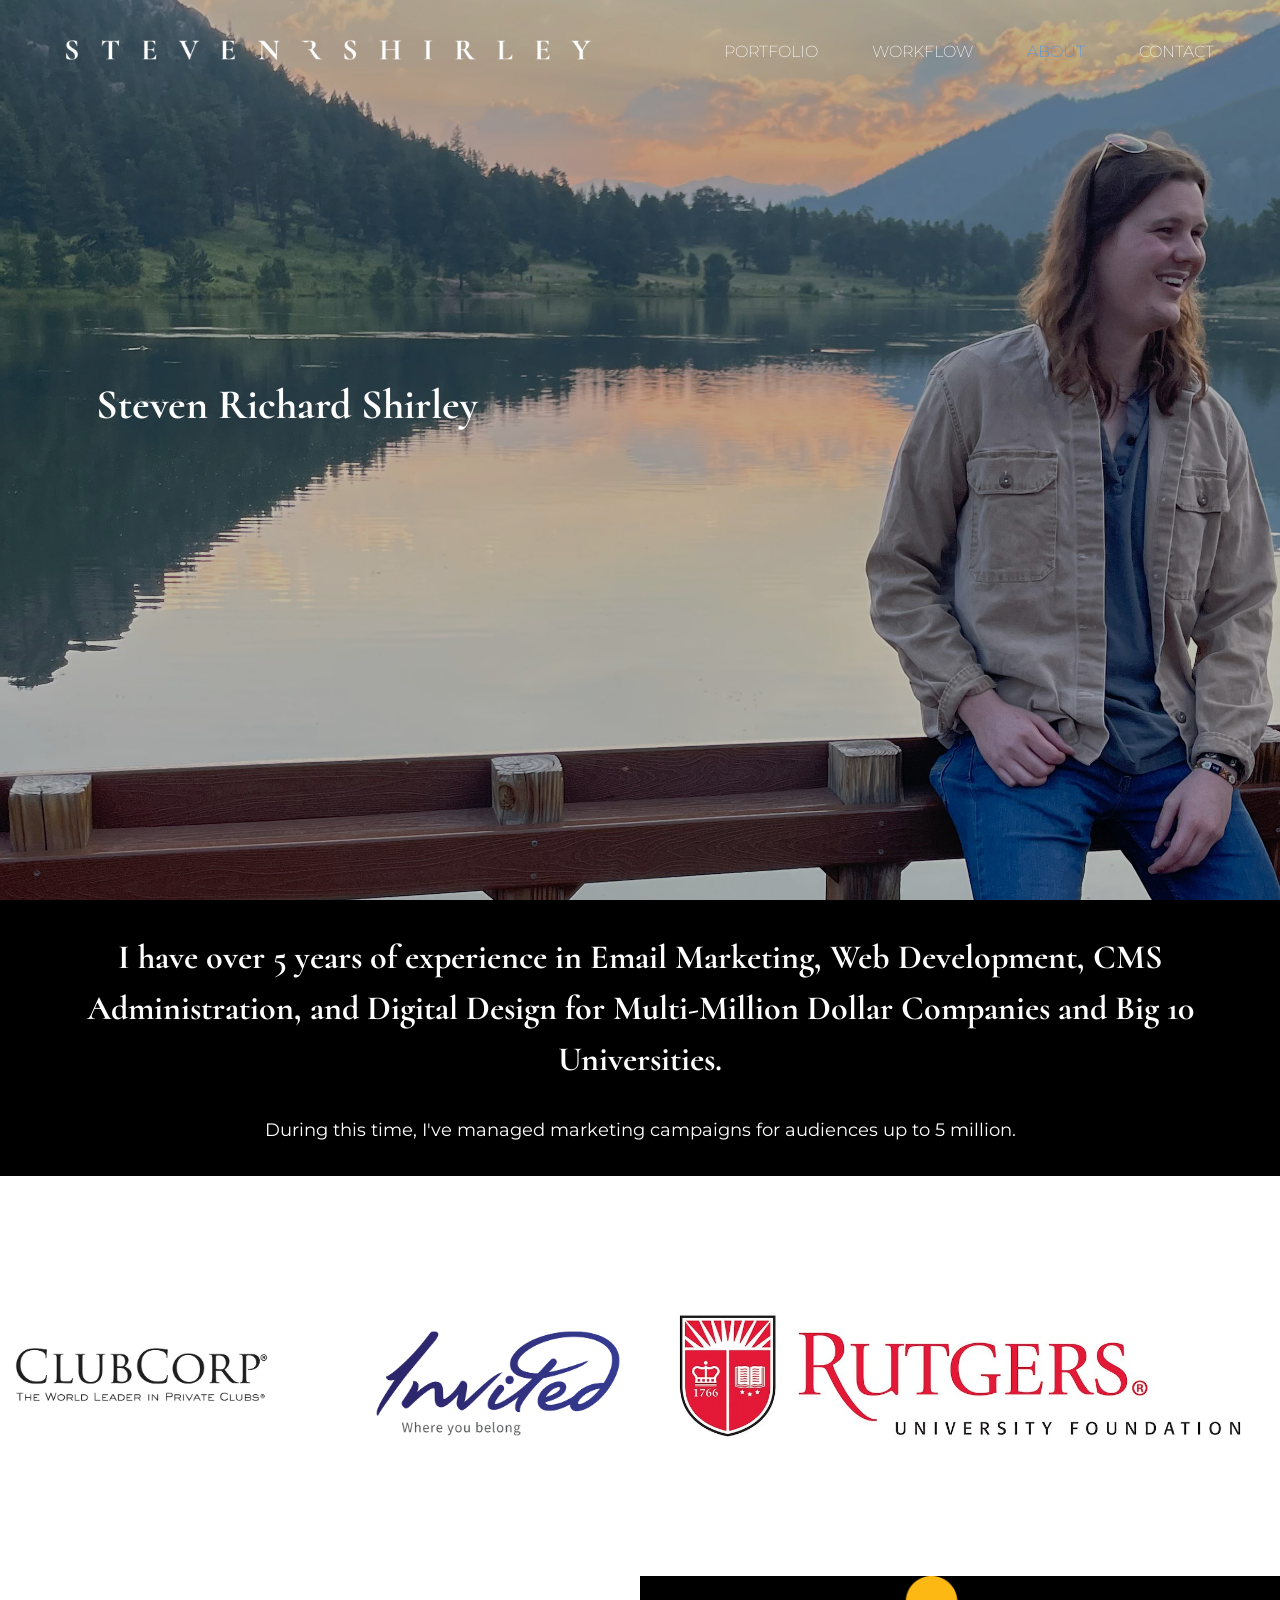
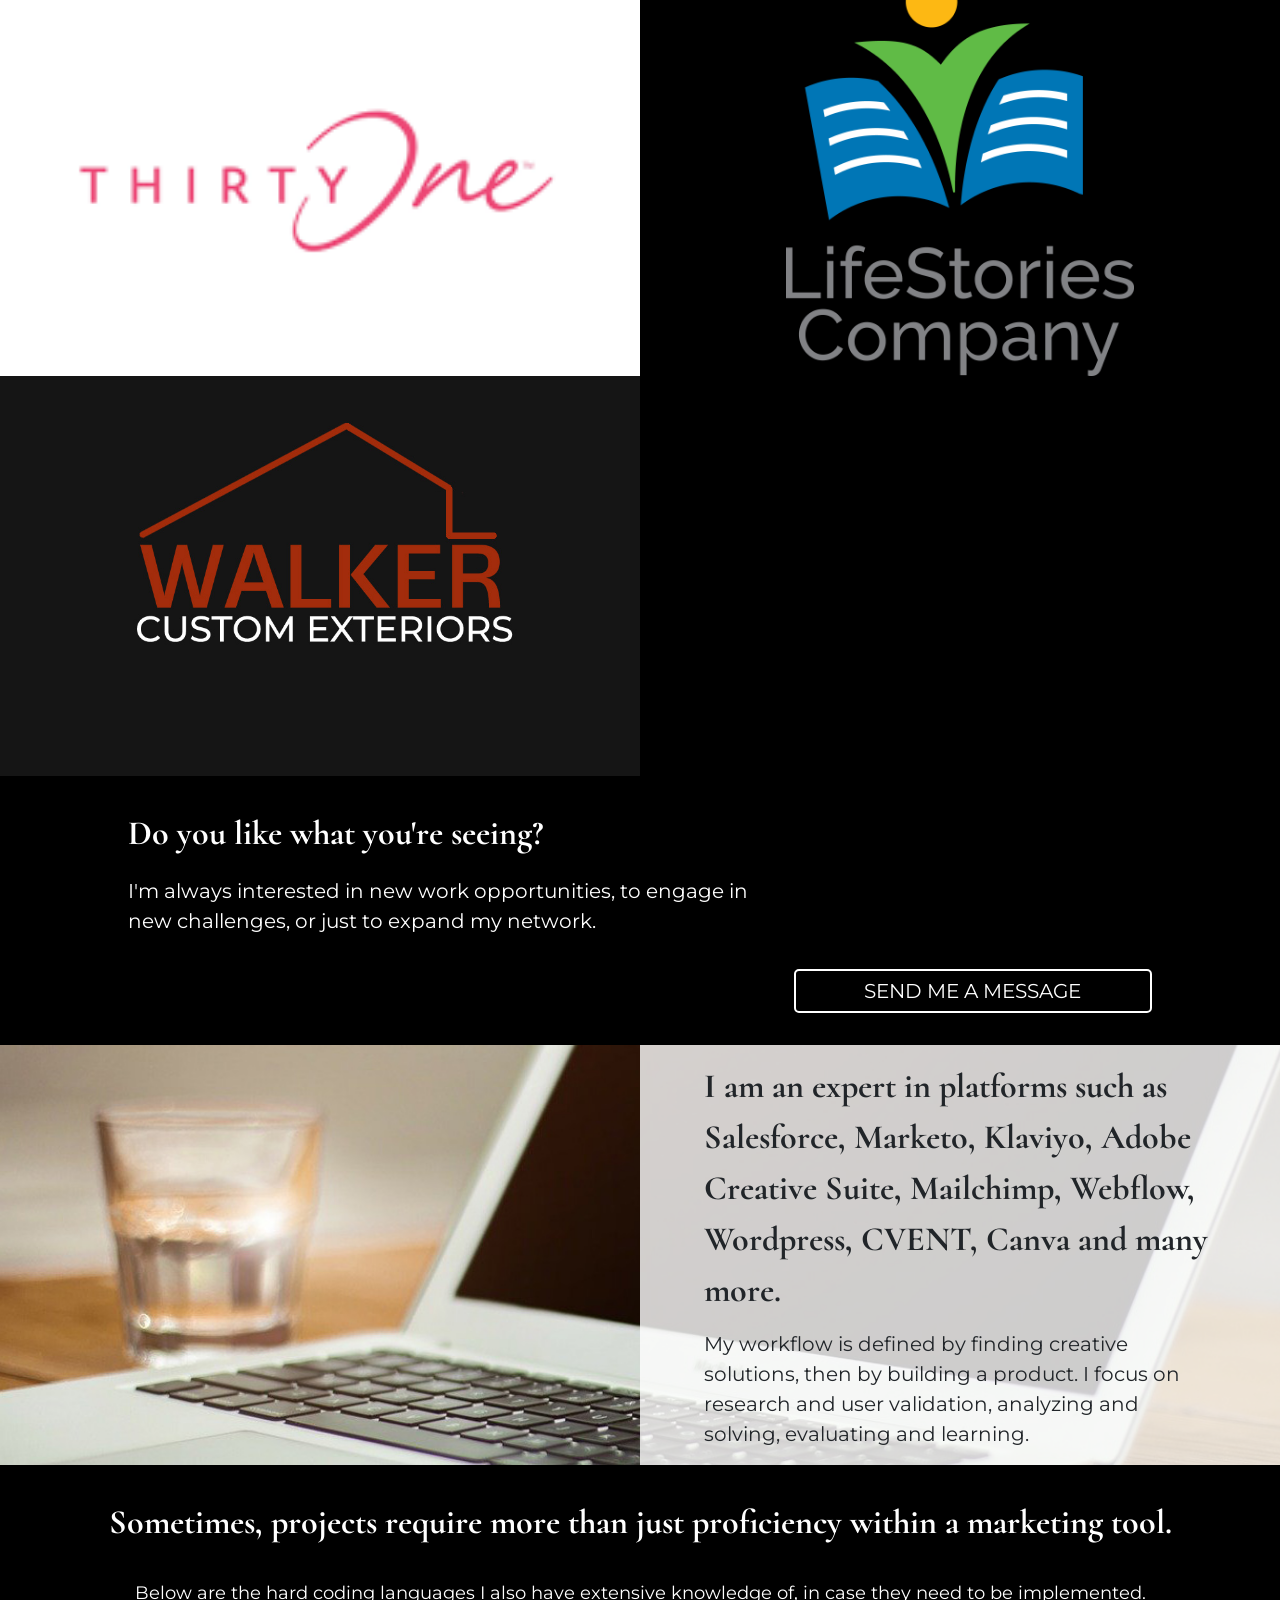
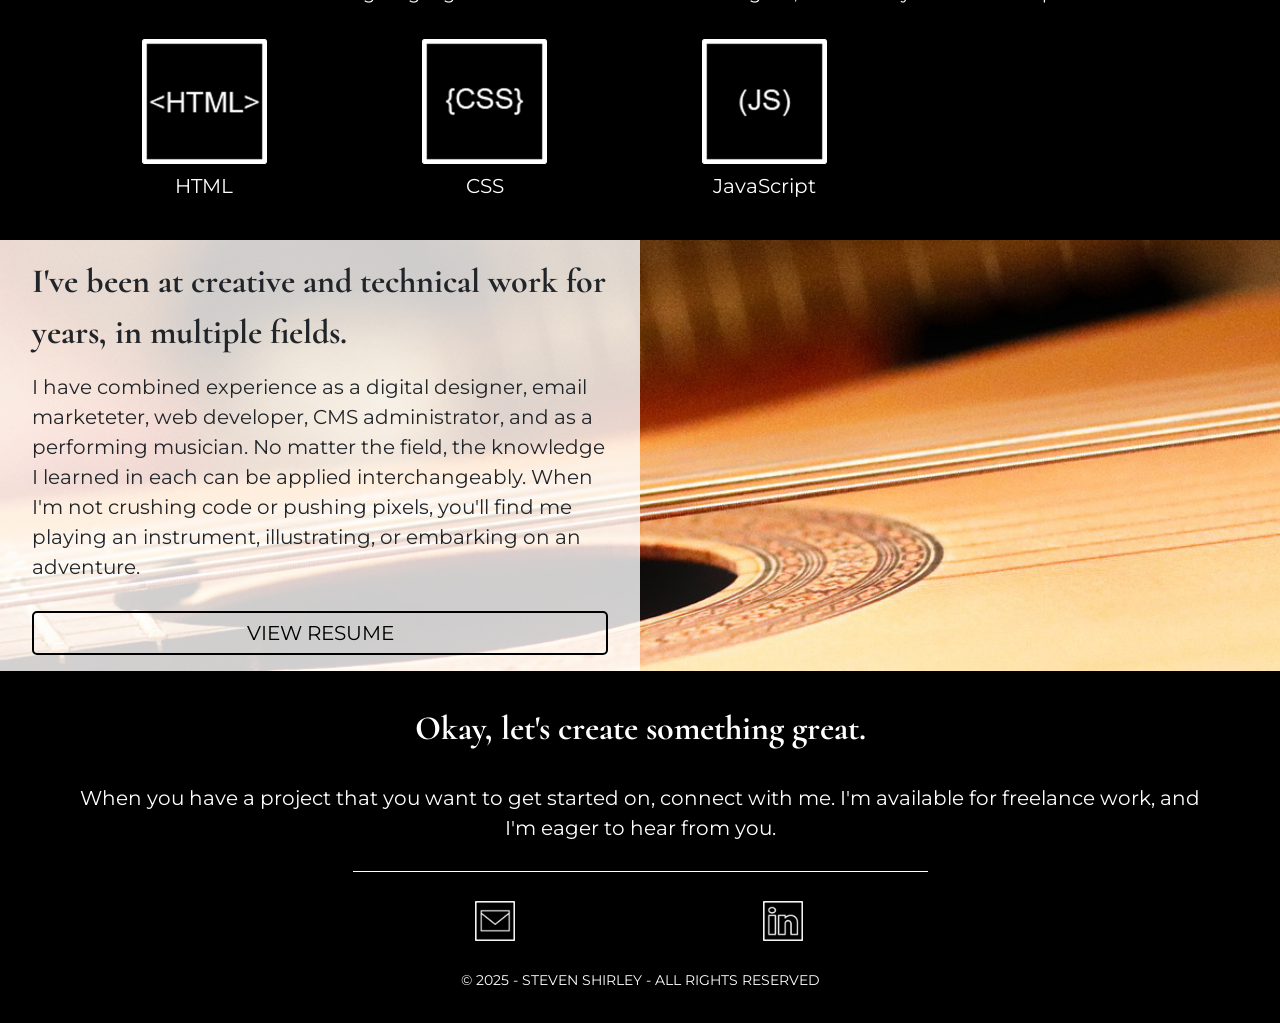
==== index.html @ 9045f0c9 "Update index.html" ====
<!DOCTYPE html>
<html lang="en" dir="ltr">
  <head>
    <meta charset="utf-8">
    <meta name="viewport" content="width=device-width">
    <meta name="keywords" content="steven shirley, shirley steven, steven richard shirley, ui/ux designer, ui/ux designer in dallas tx, ui/ux designer in dallas texas, good ui/ux designers, front-end developers in dallas tx, front-end developer in dallas tx, steven shirley front-end developer, steven shirley ui/ux designer, email developer, email developer in dallas tx, dallas tx web developer, web developer, web designer, email designer, logo designer, digital designers, web designers, web developers, steven shirley web design, steven shirley web development, email development, email dev, coder, coders, email coder, html coder, html email developer, email developer in dallas tx, dfw email developer, dfw web development, dallas tx web design and web development, dfw web developer, dfw email developer, dallas tx email developer">
    <title>Steven Shirley - Email Marketing | Web Development | Digital Design</title>
    <link rel="icon" type="image/x-icon" href="./images/mylogo.jpg">
    <link rel="stylesheet" href="https://stackpath.bootstrapcdn.com/bootstrap/4.1.3/css/bootstrap.min.css" integrity="sha384-MCw98/SFnGE8fJT3GXwEOngsV7Zt27NXFoaoApmYm81iuXoPkFOJwJ8ERdknLPMO" crossorigin="anonymous">
    <link rel="stylesheet" type="text/css" href="./css/style.css">
    <link href="https://fonts.googleapis.com/css?family=Cormorant:300,400|Montserrat:200,400" rel="stylesheet">
  </head>
  <body style="opacity: 0; transition: opacity 1s" onunload="">

    <!-- <div id="loadingpage">
      <div id="loadingtext">
        LOADING
      </div>
    </div>
    <script type="text/javascript">
        function sleep(ms) {
            return new Promise(resolve => setTimeout(resolve, ms));
        }
        async function load() {
            var loadingPage = document.getElementById("loadingpage");
            var loadingText = document.getElementById("loadingtext");
            loadingText.innerHTML = "LOADING";
            while (loadingPage.style.display != "none") {
                for (var i = 0; i < 3; i++) {
                    loadingText.innerHTML += ".";
                    await sleep(500);
                }
                loadingText.innerHTML = "LOADING";
            }
        }
        load();
    </script> -->

    <header class="masterhead" style="opacity:0">

      <nav class="menu1">
          <a href="index.html" id="mainlogo" class=""><img class="logo" src="./images/my-logo.png"></a>
      </nav>

<nav class="menu2">
  <a href="#portlink" class="menuitem">PORTFOLIO</a>
  <a href="#homequotebtn" class="menuitem">WORKFLOW</a>
  <a href="#homeabout3" class="menuitem">ABOUT</a>
  <a href="mailto:stevenrichardshirley@gmail.com" class="lastmenuitem">CONTACT</a>
  </nav>

  </header>

  <section id="home">

    <div style="z-index: -1; height: 100%; width: 100%; position: absolute">
    <div style="height: 96%; width: 100%"></div>
    <div id="portlink" style="height: 4%; width: 100%"></div>
</div>

  <div id="homecont">

<div id="introname" style="opacity:0">Steven Richard Shirley</div>

<div id="introtitle" style="opacity:0">Email Marketing | Web Development | Digital Design</div>

<div style="opacity:0"><a href="#portlink" id="viewworkbtn">VIEW WORK HISTORY</a></div>

</div>

</section>

<div id="homeporttitle">
 I have over 5 years of experience in Email Marketing, Web Development, CMS Administration, and Digital Design for Multi-Million Dollar Companies and Big 10 Universities.
</div>
<div id="homeportbtns">
During this time, I've managed marketing campaigns for audiences up to 5 million.
</div>

<section id="homeport">

  <a style="cursor: pointer" onclick="visitLink('https://www.invitedclubs.com/')" class="portitem">
    <img src="./images/invited_logo_before_after.png">
    <div>Clubcorp/Invited Clubs | Email Marketing Manager</div>
  </a>

  <a style="cursor: pointer" onclick="visitLink('https://rutgersfoundation.org/')" class="portitem">
    <img src="./images/rutgers-university-foundation.jpg">
    <div>Rutgers University Foundation | Digital Specialist - CMS and Email Marketing</div>
  </a>

  <a style="cursor: pointer" onclick="visitLink('https://thirtyonestore.com/')" class="portitem">
    <img src="./images/thirty-one-logo.png" >
    <div id="">Thirty-One Gifts | Email Marketing Specialist and UI/UX Designer</div>
  </a>



  <a style="cursor: pointer" onclick="visitLink('https://lifestories.com/')" class="portitem">
    <img src="./images/lifestories-logo.png" style="object-fit: contain;">
    <div id="">Life Stories Company | Digital Design, Web Development and Email Marketing</div>
  </a>

  <a style="cursor: pointer" onclick="visitLink('https://www.northdallasdecksfences.com/')" class="portitem">
    <img src="./images/walker-custom.jpg">
    <div id="">Walker Custom Exteriors | Digital Designer</div>
  </a>









</section>

<section id="homequote">

  <div id="quotecont">

  <div id="quotetext">Do you like what you're seeing?</div>

  <div id="quotetext2">I'm always interested in new work opportunities, to engage in new challenges, or just to expand my network.</div>

</div>

<a href="mailto:stevenrichardshirley@gmail.com" id="homequotebtn"><div>SEND ME A MESSAGE</div></a>


</section>

<section class="homeabout" id="homeabout1">

  <div class="photobanner" id="workflowbanner">

    <div class="transparentbg">
    </div>

    <div class="textbg">

      <div class="hahead">
        I am an expert in platforms such as Salesforce, Marketo, Klaviyo, Adobe Creative Suite, Mailchimp, Webflow, Wordpress, CVENT, Canva and many more.  
      </div>
      <div class="hapara">
      My workflow is defined by finding creative solutions, then by building a product.  I focus on research and user validation, analyzing and solving, evaluating and learning. 
        </div>

  </div>

</section>

<div id="skillstitle1">Sometimes, projects require more than just proficiency within a marketing tool. </div>

 <div id="skillstitle2">Below are the hard coding languages I also have extensive knowledge of, in case they need to be implemented.</div>

<section id="skillscontainer">

  <div href="" class="skillitem">
    <img src="./images/htmllogo.png" class="skillslogo">
    <div class="logostext">
    HTML
  </div>
  </div>

  <div href="" class="skillitem">
    <img src="./images/csslogo.png" class="skillslogo">
    <div class="logostext">
    CSS
  </div>
  </div>

  <div href="" class="skillitem">
    <img src="./images/javascriptlogo.png" class="skillslogo">
    <div class="logostext">
    JavaScript
  </div>
  </div>

<!--   <div href="" class="skillitem">
    <img src="./images/pslogo.png" class="skillslogo">
    <div class="logostext">
    Photoshop
  </div>
  </div>

  <div href="" class="skillitem" id="homeabout3">
    <img src="./images/xdlogo.png" class="skillslogo">
    <div class="logostext">
    Adobe XD
  </div>
  </div> -->

  <!-- <div href="" class="skillitem">
    <img src="./images/ailogo.png" class="skillslogo">
    <div class="logostext">
    Illustrator
  </div>
  </div> -->

  <!-- <div href="" class="skillitem">
    <img src="./images/bootstraplogo.png" class="skillslogo">
    <div class="logostext">
    Bootstrap
  </div>
  </div>

  <div href="" class="skillitem">
    <img src="./images/reactlogo.png" class="skillslogo">
    <div class="logostext">
    React
  </div>
  </div>

  <div href="" class="skillitem">
    <img src="./images/jquerylogo.png" class="skillslogo">
    <div class="logostext">
    jQuery
  </div>
  </div>

  <div href="" class="skillitem">
    <img src="./images/gitlogo.png" class="skillslogo">
    <div class="logostext" id="logosend">
    Git
  </div>
  </div> -->

</section>

<section class="homeabout" id="homeabout2">

  <div class="photobanner" id="aboutbanner">

    <div class="transparentbg">
    </div>

    <div class="textbg2">

      <div class="hahead">
        I've been at creative and technical work for years, in multiple fields.
      </div>

      <div class="hapara" id="hapara2">
        I have combined experience as a digital designer, email marketeter, web developer, CMS administrator, and as a performing musician. No matter the field, the knowledge I learned in each can be applied interchangeably. When I'm not crushing code or pushing pixels, you'll find me playing an instrument, illustrating, or embarking on an adventure.
        </div>

        <div class="hbtncont">
                <a href="https://drive.google.com/file/d/19vbU0bQraOeaOkzONoCbcQ9qz4lqI0HI/view?usp=sharing" class="resumebtn"><div>VIEW RESUME</div></a>
        </div>

  </div>

</section>

<section class="masterfoot">

  <div class="foottitle">Okay, let's create something great.</div>
<div class="footpara">When you have a project that you want to get started on, connect with me. I'm available for freelance work, and I'm eager to hear from you.</div>

  <div class="footicons">

    <a style="cursor: pointer" href="mailto:stevenrichardshirley@gmail.com">
        <img class="icon" src="./images/mail-white.png">
        <img class="icon-alt" src="./images/mail-blue.png">
    </a>
  
    <a style="cursor: pointer" onclick="visitLink('https://www.linkedin.com/in/stevenrichardshirley/')">
        <img class="icon" src="./images/linkedin-white.png">
        <img class="icon-alt" src="./images/linkedin-blue.png">
    </a>



  </div>

  <div class="copyrights">
    © 2025 - STEVEN SHIRLEY - ALL RIGHTS RESERVED
  </div>

  </section>

  <script src="./javascript/app.js"></script>

  <script
  src="https://code.jquery.com/jquery-3.3.1.min.js"
  integrity="sha256-FgpCb/KJQlLNfOu91ta32o/NMZxltwRo8QtmkMRdAu8="
  crossorigin="anonymous"></script>

  <script>
  $('a[href*="#"]').click(function(event) {
                  if (location.pathname.replace(/^\//, '') == this.pathname.replace(/^\//, '') && location.hostname == this.hostname) {
                      var target = $(this.hash);
                      target = target.length ? target : $('[name=' + this.hash.slice(1) + ']');
                      if (target.length) {
                          event.preventDefault();
                          $('html, body').animate({
                          scrollTop: target.offset().top
                          }, 1000);
                      }
                  }
              });
              </script>

  </body>
</html>
---- css/style.css ----
/* include border and padding size inside html element's dimensions */
html {
    box-sizing: border-box;
}
*, *::before, *::after {
    box-sizing: inherit;
}

/* allow app to span full page dimensions */
html, body {
    height: 100%;
    margin: 0;
    padding: 0;
    width: 100%;
    font-family: 'Montserrat', sans-serif;
    background: #000000;
}

a:hover {
  text-decoration: none;
}

a {
  text-decoration: none;
}

#loadingpage {
    z-index: 1000;
    position: absolute;
    background-color: black;
    font-size: 24px;
    text-align: center;
    width: 100%;
    height: 100%;
    transition: opacity 1s;
    color: white;
    display: table;
    font-family: 'Montserrat', sans-serif;
}

#loadingtext {
  display: table-cell;
  vertical-align: middle;
  text-align: center;
  height: 100%;
}

.titlepic {
  text-align: center;
  height: 60%;
  width: 100%;
  display: table;
}

.titletext {
  font-family: 'Cormorant' serif;
  font-size: 56px;
  display: table-cell;
  vertical-align: middle;
  color: white;
  font-weight: 700;
}

/* BUTTONS */

.menu2 a {
  transition: color 1s;
}

.menu2 a:hover {
color: #4195F5 !important;
}

#viewworkbtn, #homequotebtn {
  transition: background-color 1s, color 1s, opacity 1s;
}

#viewworkbtn:hover, #homequotebtn:hover {
  background-color: white;
  color: #4195F5;
}

#viewworkbtn a, #homequotebtn a {
    color: white;
    transition: color 1s;
}

#viewworkbtn:hover a, #homequotebtn:hover a {
    color: #4195F5;
}

.portviewworkbtn {
  transition: background-color 1s, color 1s;
}

.portviewworkbtn:hover {
  background-color: white;
  color: #4195F5;
}

#readmorebtn, .resumebtn {
    transition: background-color 1s, color 1s, opacity 1s;
}

#readmorebtn:hover, .resumebtn:hover {
  background-color: black;
  color: #4195F5;
}

#readmorebtn a, .resumebtn a {
    color: black;
    transition: color 1s;
}

#readmorebtn:hover a, .resumebtn:hover a {
    color: #4195F5;
}

.masterhead a {
  color: #ffffff;
}

/* NAVBAR */

.masterhead {
  display: grid;
  text-align: center;
  color: #ffffff;
  background: transparent;
  height: 80px;
  width: 100%;
  position: absolute;
  position: fixed;
  z-index: 1;
  transition: opacity 1s, padding .5s, background-color .5s;
  padding-top: 5%;
}

.masterhead.scrolled {
  background: black;
  padding-top: 2.5%;
}


.menu1 {
    grid-column: 1;
    grid-row: 1;
}

.logo {
  height: 24px;
  width: 350px;
}

.menu2 {
    grid-column: 1;
    grid-row: 2;
    font-weight: 200;
}

.menuitem {
  margin-right: 30px;
  font-size: 12px;
}

.lastmenuitem {
  font-size: 12px;
}

@media (min-width: 600px) {
.masterhead {
  height: 120px;
}

.masterhead.scrolled {

}

.menu1 {
  grid-column: 1;
grid-row: 1;
margin-bottom: 2.5%;
}

.logo {
  height: 40px;
  width: 695px;
  grid-column: 1;
grid-row: 1;
}

  .menu2 {
    grid-column: 1;
    grid-row: 2;
}

.menuitem {
  margin-right: 125px;
  font-size: 14px;
}

.lastmenuitem {
  font-size: 14px;
}

}

@media (min-width: 900px) {
  .masterhead {
    height: 80px;
  }

  .logo {
    height: 34px;
    width: 500px;
  }

  .menu1 {
    grid-column: 1;
  grid-row: 1;
  margin-bottom: 0%;
  }

  .menu2 {
    grid-row: 1;
    grid-column: 2;
    margin-top: 1.25%;
  }

  .menuitem {
    margin-right: 25px;
    font-size: 14px;
  }

  .lastmenuitem {
    font-size: 14px;
  }
}

@media (min-width: 1200px) {
  .masterhead {
    height: 55px;
    padding-top: 2.5%;
  }

  .masterhead.scrolled {
    padding-top: .5%;
  }

.logo {
  height: 36px;
  width: 525px;
}

  .menu2 {
    margin-top: 1.225%;
  }

  .menuitem {
margin-right: 50px;
font-size: 16px;
  }

  .lastmenuitem {
    font-size: 16px;
  }
}

/* HOME SECTION */

#home {
  background-image: url("../images/steven-landing-mobile.jpg");
  background-size: cover;
  background-repeat: no-repeat;
  height: 100%;
  text-align: center;
  display: table;
  width: 100%;
  color: #ffffff;
}

#home a {
  color: #ffffff;
}

#homecont {
  display: table-cell;
  text-align: left;
  vertical-align: middle;
  padding-left: 5%;
}

#introname {
  font-family: 'Cormorant', serif;
  font-weight: 700;
  font-size: 38px;
  margin-bottom: 1%;
}

#introtitle {
font-size: 14px;
margin-bottom: 5%;
}

#viewworkbtn {
  font-size: 20px;
  border: solid #ffffff 2px;
  border-radius: 5px;
  padding: 5px 5px 5px 5px;
  margin: 0;
}

@media (min-width: 600px) {

  #home {
    background-image: url("../images/steven-landing-mobile.jpg");
  }

  #introname {
font-size: 40px;
margin-bottom: .5%;
  }

  #introtitle {
font-size: 16px;
margin-bottom: 3%;
  }

  #viewworkbtn {
    font-size: 22px;
  }
}

@media (min-width: 900px) {

  #home {
    background-image: url("../images/steven-landing-mobile.jpg");
  }

  #homecont {
    padding-left: 7.5%;
    text-align: left;
  }

  #introname {
font-size: 40px;
  }

  #introtitle {
font-size: 16px;
margin-bottom: 2.25%;
  }

  #viewworkbtn {
font-size: 22px;
  }
}

@media (min-width: 1200px) {

  #home {
    background-image: url("../images/steven-landing-desktop.jpg");
  }

  #introname {
font-size: 42px;
  }

  #introtitle {
font-size: 18px;
margin-bottom: 1.85%;
  }

  #viewworkbtn {
font-size: 24px;
  }
}


/* HOME PORTFOLIO */

#homeport {
width: 100%;
display: grid;
background: #000000;
grid-template-columns: auto;
grid-auto-rows: 400px;
overflow:hidden;

}

#homeporttitle {
  background: #000000;
  color: white;
  width: 100%;
  text-align: center;
  padding-top: 10%;
  font-size: 30px;
  font-family: 'Cormorant', serif;
  font-weight: 700;
  margin-bottom: 5%;
  padding-left: 50px;
  padding-right: 50px;
}

#homeportbtns {
  font-family: 'Montserrat', sans-serif;
  font-size: 14px;
  padding-bottom: 10%;
  color: #ffffff;
  background: #000000;
  text-align: center;
  width: 100%;
  padding-left: 50px;
  padding-right: 50px;
}

#homeportbtns a {
  color: #ffffff;
}

#homeport a {
  color: #000000;
}

.portitem {
    text-align: center;
    height: 100%;
    width: 100%;
    color: #ffffff;
}

.portitem a {
  color: #000000;
}

.portitem img {
  object-fit: cover;
  height: 100%;
  width: 100%;
}

.portitem div {
    /* background: rgba(0, 0, 0, 0.25); */
    position: relative;
    transition: background 1s, color 1s;
    color: rgba(0, 0, 0, 0.0);
    display: inline-flex;
    justify-content: center;
    align-items: center;
    height: 400px;
    width: 100%;
    top: -400px;
}

.portitem div:hover {
    background: rgba(255, 255, 255, 0.8);
    color: rgba(0, 0, 0, 1);
}

#porsche-info {
  opacity: 0;
  transition: 1s;
}

#porsche-info:hover {
  opacity: 1;
}

.portitem {
    text-align: center;
    opacity: 0;
    transition: linear 0.5s;
}

.portitem.visible {
    opacity: 1;
}


@media (min-width: 600px) {
  #homeport {
    grid-template-columns: auto auto;
  }

  #homeporttitle {
    font-size: 32px;
    padding-top: 5%;
  }

  #homeportbtns {
    font-size: 16px;
    padding-bottom: 5%;
  }

    #portitem1 {
        object-fit: contain;
    }

    #portitem2 {
        object-fit: contain;
    }
}

@media (min-width: 900px) {
  #homeport {
    grid-template-columns: auto auto;
  }

  #homeporttitle {
    font-size: 32px;
    padding-top: 5%;
    margin-bottom: 2.5%;
  }

  #homeportbtns {
    font-size: 16px;
    padding-bottom: 5%;
  }
}

@media (min-width: 1200px) {
  #homeport {
    grid-template-columns: 50% 50%;
  }

  #homeporttitle {
    font-size: 34px;
    padding-top: 2.5%;
    margin-bottom: 2.5%;
  }

  #homeportbtns {
    font-size: 18px;
    padding-bottom: 2.5%;
  }
}

/* HOME QUOTE */

#homequote {
display: grid;
padding-top: 10%;
padding-bottom: 10%;
width: 100%;
color: #ffffff;
background: #000000;
text-align: center;
padding-left: 10%;
padding-right: 10%;
}

#quotecont {
grid-row: 1;
grid-column: 1;
}

#quotetext {
  font-family: 'Cormorant', serif;
  margin-bottom: 5%;
  font-size: 30px;
  font-weight: 700;
}

#quotetext2 {
  font-family: 'Montserrat', sans-serif;
  font-size: 16px;
  margin-bottom: 5%;
}

 #homequotebtn {
  color: #ffffff;
}

 #homequotebtn {
  font-size: 16px;
  border: solid #ffffff 2px;
  font-family: 'Montserrat', sans-serif;
  border-radius: 5px;
  padding: 5px 5px 5px 5px;
  opacity: 0;
  width: 100%;
  grid-row: 2;
  grid-column: 1;
}

 #homequotebtn.visible {
    opacity: 1;
}

@media (min-width: 600px) {
#homequote {
  padding-top: 5%;
  padding-bottom: 5%;
}

#quotecont {
  grid-row: 1;
  grid-column: 1;
}

#quotetext {
  font-size: 32px;
  margin-bottom: 5%;
}

#quotetext2 {
font-size: 18px;
margin-bottom: 5%;
}


 #homequotebtn {
  font-size: 18px;
  width: 100%;
}

}

@media (min-width: 900px) {
  #homequote {
    padding-top: 5%;
    padding-bottom: 5%;
    grid-template-columns: 65% 35%;
}

#quotecont {
  text-align: left;
  grid-row: 1;
  grid-column: 1;
}

  #quotetext {
    font-size: 32px;
    margin-bottom: 2.5%;
  }

  #quotetext2 {
    font-size: 18px;
  }

   #homequotebtn {
     grid-row: 2;
     grid-column: 2;
    font-size: 18px;
    width: 100%;
  }
}

@media (min-width: 1200px) {
  #homequote {
    padding-top: 2.5%;
    padding-bottom: 2.5%;
    grid-template-columns: 65% 35%;
  }

  #quotetext {
    font-size: 34px;
    margin-bottom: 2.5%;
  }

  #quotetext2 {
    font-size: 20px;
  }

   #homequotebtn {
    font-size: 20px;
  }
  }

/* HOME ABOUT */

.homeabout {
 width: 100%;
}

.homeabout a {
  color: #000000;
}

.photobanner {
display: grid;
height: 100%;
width: 100%;
grid-template-columns: 50% 50%;
}

#workflowbanner {
  background-image: url("../images/laptop.jpg");
  background-size: cover;
  background-repeat: no-repeat;
}

#aboutbanner {
  background-image: url("../images/guitar.jpg");
  background-size: cover;
  background-repeat: no-repeat;
}

.transparentbg {
    display: none;
}

.textbg {
    grid-column: 1 / span 2;
    background: rgba(255, 255, 255, 0.8);
    padding-top: 10%;
    padding-bottom: 10%;
    text-align: center;
    padding-left: 10%;
    padding-right: 10%;
}

.hahead {
font-size: 30px;
margin-bottom: 5%;
font-family: 'Cormorant', serif;
font-weight: 700;
}

.hapara {
font-size: 16px;
}

#hapara2 {
  margin-bottom: 5%;
}

.hbtncont {
  font-family: 'Montserrat', sans-serif;
  display: grid;
}

 .resumebtn {
font-size: 16px;
border: solid #000000 2px;
border-radius: 5px;
padding: 5px 5px 5px 5px;
grid-row: 2;
opacity: 0;
}

 .resumebtn.visible {
opacity: 1;
}

.textbg2 {
    grid-column: 1 / span 2;
    background: rgba(255, 255, 255, 0.8);
    padding-top: 10%;
    padding-bottom: 10%;
    text-align: center;
    padding-left: 5%;
    padding-right: 5%;
}


@media (min-width: 600px) {
.homeabout {

}

.textbg {
  padding-top: 5%;
  padding-bottom: 5%;
}

.textbg2 {
  padding-bottom: 5%;
  padding-top: 5%;
}

  .hahead {
    font-size: 32px;
  }

  .hapara {
    font-size: 18px;
  }

  .hbtncont {
    text-align: center;
  }

   .resumebtn {
    grid-row: 1;
    grid-column: 1;
  font-size: 18px;
  margin-bottom: 0%;
  }

}

@media (min-width: 900px) {

.homeabout {

}

  .transparentbg {
      display: block;
      grid-column: 1;
  }

  .textbg {
    grid-column: 2;
    padding-top: 5%;
    padding-bottom: 5%;
      text-align: left;
  }

  .textbg2 {
    padding-bottom: 5%;
    padding-top: 5%;
    grid-column: 1;
    text-align: left;
  }

  .hahead {
    margin-bottom: 2.5%;
    font-size: 32px;
  }

  .hapara {
font-size: 18px;
  }


   .resumebtn {
    font-size: 18px;
  }


}

@media (min-width: 1200px) {
  .homeabout {

  }

  .textbg {
    padding-top: 2.5%;
    padding-bottom: 2.5%;
  }

  .textbg2 {
    padding-bottom: 2.5%;
    padding-top: 2.5%;
  }

    .hahead {
      font-size: 34px;
      margin-bottom: 2.5%;
    }

    .hapara {
      font-size: 20px;
    }


     .resumebtn {
    font-size: 20px;
    }
}



/* FOOTER */

.masterfoot {
  text-align: center;
  color: #ffffff;
  background: #000000;
  padding-top: 10%;
  padding-bottom: 10%;
  width: 100%;
  padding-left: 5%;
  padding-right: 5%;
}

.foottitle {
  font-size: 30px;
  margin-bottom: 5%;
  font-family: 'Cormorant', serif;
  font-weight: 700;
}

.footpara {
  font-size: 16px;
  padding-bottom: 10%;
  width: 100%;
}

.footicons {
    border-top: solid #ffffff 1px;
    padding-top: 10%;
    width: 100%;
    opacity: 0;
    display: flex;
    justify-content: space-around;
    max-width: 575px;
    margin: 0 auto;
}

.footicons.visible {
    opacity: 1;
    transition: linear 1s;
}

.icon {
  height: 30px;
  width: 30px;
  position: relative;
  left: 17px;
}

.icon-alt {
  opacity: 0;
  transition: opacity 1s;
  height: 30px;
  width: 30px;
  position: relative;
  left: -18px;
}

.icon-alt:hover {
    opacity: 1;
}

.copyrights {
  padding-top: 10%;
  font-size: 12px;
}

@media (min-width: 600px) {
  .masterfoot {
    padding-top: 5%;
    padding-bottom: 5%;
  }

  .foottitle {
    font-size: 32px;
  }

  .footpara {
    font-size: 18px;
    padding-bottom: 5%;
  }

  .footicons {
    padding-top: 5%;
  }

  .icon {
    height: 35px;
    width: 35px;
    left: 20px;
  }

  .icon-alt {
      height: 35px;
      width: 35px;
      left: -20px;
  }

  .copyrights {
    font-size: 14px;
    padding-top: 5%;
  }
}

@media (min-width: 900px) {

  .masterfoot {
    padding-top: 5%;
    padding-bottom: 5%;
  }

  .foottitle {
    font-size: 32px;
    margin-bottom: 2.5%;
  }

  .footpara {
    font-size: 18px;
    padding-bottom: 5%;
  }

  .footicons {
    padding-top: 5%;
  }

  .icon {
    height: 40px;
    width: 40px;
    left: 21px;
  }

  .icon-alt {
      height: 40px;
      width: 40px;
      left: -22px;
  }

  .copyrights {
    font-size: 14px;
    padding-top: 5%;
  }

}

@media (min-width: 1200px) {
  .masterfoot {
    padding-top: 2.5%;
    padding-bottom: 2.5%;
  }

  .foottitle {
    font-size: 34px;
    margin-bottom: 2.5%;
  }

  .footpara {
    font-size: 20px;
    padding-bottom: 2.5%;
  }

  .footicons {
    padding-top: 2.5%;
  }

  .copyrights {
    padding-top: 2.5%;
  }
}

/* SKILLS SECTION  */
#skillstitle1 {
text-align: center;
font-family: 'Cormorant', serif;
font-weight: 700;
color: #ffffff;
font-size: 30px;
padding-top: 10%;
margin-bottom: 5%;
padding-left: 5%;
padding-right: 5%;
}

#skillstitle2 {
text-align: center;
color: #ffffff;
font-size: 14px;
padding-bottom: 10%;
padding-left: 5%;
padding-right: 5%;
}

#skillscontainer {
  width: 100%;
  display: grid;
  background: #000000;
  grid-template-columns: auto;
  text-align: center;
  padding-bottom: 10%;
  padding-right: 5%;
  padding-left: 5%;
}

.skillitem {
  text-align: center;
  opacity: 0;
  transition: opacity 1s;
}

.skillitem.visible {
  opacity: 1;
}

.skillslogo {
  height: 125px;
  width: 125px;
}

.logostext {
  color: #ffffff;
  font-size: 16px;
  padding-top: 2.5%;
  padding-bottom: 2.5%;
}

@media (min-width: 600px) {
#skillstitle1 {
padding-top: 5%;
font-size: 32px;
margin-bottom: 5%;
}

#skillstitle2 {
padding-bottom: 5%;
font-size: 16px;
}

  #skillscontainer {
    grid-template-columns: auto auto;
    padding-bottom: 5%;
  }

  .logostext {
    color: #ffffff;
    font-size: 18px;
  }
}

@media (min-width: 900px) {
  #skillstitle1 {
  padding-top: 5%;
  margin-bottom: 2.5%;
  font-size: 32px;
  }

  #skillstitle2 {
  padding-bottom: 5%;
  font-size: 18px;
  }

  #skillscontainer {
    grid-template-columns: auto auto auto auto auto;
    padding-bottom: 5%;
  }

  .logostext {
    color: #ffffff;
    font-size: 18px;
  }
}

@media (min-width: 1200px) {
  #skillstitle1 {
  padding-top: 2.5%;
  font-size: 34px;
  margin-bottom: 2.5%;
  }

  #skillstitle2 {
  padding-bottom: 2.5%;
  font-size: 18px;
  }

  #skillscontainer {
    grid-template-columns: auto auto auto auto auto;
    padding-bottom: 2.5%;
  }

  .logostext {
    color: #ffffff;
    font-size: 20px;
  }
}

/* PORT PROJECT STUDY SECTIONS */

.problemsimg,
.solutionsimg,
.phoneimage,
.macimage,
.padimage {
    opacity: 0;
    transition: opacity 1s;
}

.problemsimg.visible,
.solutionsimg.visible,
.phoneimage.visible,
.macimage.visible,
.padimage.visible {
    opacity: 1;
}

.portitemhome {
  height: 100%;
  text-align: center;
  display: table;
  width: 100%;
  color: #ffffff;
}

#portporschebg {
  background-image: url("../images/car-bg.jpg");
  background-size: cover;
  background-repeat: no-repeat;
}

#portwellingtonbg {
  background-image: url("../images/bridge-bg.jpg");
  background-size: cover;
  background-repeat: no-repeat;
}

.portitemhome a {
  color: white;
}

.portitemcont {
  display: table-cell;
  text-align: center;
  vertical-align: middle;
}

.portintroname {
  font-family: 'Cormorant', serif;
  font-weight: 700;
  font-size: 30px;
  margin-bottom: 2.5%;
}

.portintrotitle {
  font-size: 14px;
  margin-bottom: 5%;
}

.portviewworkbtn {
  font-size: 16px;
  border: solid #ffffff 2px;
  border-radius: 5px;
  padding: 5px 5px 5px 5px;
  margin: 0;
}

.itemdes {
  background: #000000;
  padding-top: 10%;
  padding-bottom: 10%;
  text-align: center;
  color: #ffffff;
  padding-left: 5%;
  padding-right: 5%;
}

.itemtitle {
  font-size: 30px;
  font-family: 'Cormorant', serif;
  margin-bottom: 5%;
}

.itempara {
  font-size: 16px;
}

.solvingcont {
margin-top: 10%;
display: grid;
}

.problemsimg {
  height: 350px;
  width: 350px;
  margin-bottom: 10%;
  grid-column: 1;
  grid-row: 1;
}

.solutionsimg {
  grid-column: 1;
  grid-row: 2;
  height: 350px;
  width: 350px;
}

.itemscreens {
  display: grid;
  grid-template-columns: auto;
  text-align: center;
  padding-top: 10%;
  padding-bottom: 10%;
}

.itemscreen {
  margin-bottom: 10%;
}

.itemscreen7 {
  margin-bottom: 10%;
}

.itemscreen8 {
  margin-bottom: 10%;
}

.phoneimage {
height: 275px;
width: 145px;
}

.macimage {
height: 275px;
width: 350px;
}

.padimage {
height: 275px;
width: 195px;
}

#porschebanner1 {
  background-image: url("../images/porsche-ribbon-2-lg.jpg");
  background-size: cover;
  background-repeat: no-repeat;
}

#porschebanner2 {
  background-image: url("../images/porsche-ribbon-lg.jpg");
  background-size: cover;
  background-repeat: no-repeat;
}

#wellingtonbanner1 {
  background-image: url("../images/wellington-ribbon.jpg");
  background-size: cover;
  background-repeat: no-repeat;
}

#wellingtonbanner2 {
  background-image: url("../images/wellington-ribbon2.jpg");
  background-size: cover;
  background-repeat: no-repeat;
}

@media (min-width: 600px) {
  .portitemhome {
    height: 100%;
    text-align: center;
    display: table;
    width: 100%;
    color: #ffffff;
  }

  .portitemhome a {
    color: white;
  }

  .portitemcont {
    display: table-cell;
    text-align: center;
    vertical-align: middle;
  }

  .portintroname {
    font-family: 'Cormorant', serif;
    font-weight: 700;
    font-size: 32px;
  }

  .portintrotitle {
    font-size: 16px;
    margin-bottom: 4.25%;
  }

  .portviewworkbtn {
    font-size: 18px;
    border: solid #ffffff 2px;
    border-radius: 5px;
    padding: 5px 5px 5px 5px;
    margin: 0;
  }

  .itemdes {
    background: #000000;
    padding-top: 5%;
    padding-bottom: 5%;
    text-align: center;
    color: #ffffff;
    padding-left: 5%;
    padding-right: 5%;
  }

  .itemtitle {
    font-size: 32px;
    font-family: 'Cormorant', serif;
    margin-bottom: 5%;
  }

  .itempara {
    font-size: 18px;
  }

  .solvingcont {
  margin-top: 5%;
  display: grid;
  text-align: center;
  }

  .problemsimg {
    height: 700px;
    width: 700px;
    margin-bottom: 10%;
    grid-column: 1;
    grid-row: 1;
  }

  .solutionsimg {
    grid-column: 1;
    grid-row: 2;
    height: 600px;
    width: 600px;
  }

  .itemscreens {
    grid-template-columns: auto;
    padding-top: 5%;
    padding-bottom: 5%;
  }

  .phoneimage {
  height: 450px;
  width: 250px;
  }

  .macimage {
  height: 450px;
  width: 550px;
  }

  .padimage {
  height: 450px;
  width: 350px;
  }
}

@media (min-width: 900px) {
  .portitemhome {
    height: 100%;
    text-align: center;
    display: table;
    width: 100%;
    color: #ffffff;
  }

  .portitemhome a {
    color: white;
  }

  .portitemcont {
    display: table-cell;
    text-align: center;
    vertical-align: middle;
  }

  .portintroname {
    font-family: 'Cormorant', serif;
    font-weight: 700;
    font-size: 32px;
    margin-bottom: 1%;
  }

  .portintrotitle {
    font-size: 16px;
    margin-bottom: 2.5%;
  }

  .portviewworkbtn {
    font-size: 18px;
    border: solid #ffffff 2px;
    border-radius: 5px;
    padding: 5px 5px 5px 5px;
    margin: 0;
  }

  .itemdes {
    background: #000000;
    padding-top: 5%;
    padding-bottom: 5%;
    text-align: center;
    color: #ffffff;
    padding-left: 5%;
    padding-right: 5%;
  }

  .itemtitle {
    font-size: 32px;
    font-family: 'Cormorant', serif;
    margin-bottom: 2.5%;
  }

  .itempara {
    font-size: 18px;
  }

  .solvingcont {
  margin-top: 5%;
  display: grid;
  grid-column-gap: 5%;
  }

  .problemsimg {
    height: 450px;
    width: 450px;
    margin-bottom: 0%;
    grid-column: 1;
    grid-row: 1;
  }

  .solutionsimg {
    grid-column: 2;
    grid-row: 1;
    height: 450px;
    width: 450px;
  }

  .itemscreens {
    grid-template-columns: auto auto auto;
    padding-top: 5%;
    padding-bottom: 5%;
  }

  .itemscreen7 {
    margin-bottom: 0%;
  }

  .itemscreen8 {
    margin-bottom: 0%;
  }

  .phoneimage {
height: 350px;
width: 180px;
  }

  .macimage {
height: 350px;
width: 450px;
  }

  .padimage {
height: 350px;
width: 250px;
  }
}

@media (min-width: 1200px) {
  .portitemhome {
    height: 100%;
    text-align: center;
    display: table;
    width: 100%;
    color: #ffffff;
  }

  .portitemhome a {
    color: white;
  }

  .portitemcont {
    display: table-cell;
    text-align: center;
    vertical-align: middle;
  }

  .portintroname {
    font-family: 'Cormorant', serif;
    font-weight: 700;
    font-size: 34px;
  }

  .portintrotitle {
    font-size: 18px;
    margin-bottom: 2%;
  }

  .portviewworkbtn {
    font-size: 20px;
    border: solid #ffffff 2px;
    border-radius: 5px;
    padding: 5px 5px 5px 5px;
    margin: 0;
  }

  .itemdes {
    background: #000000;
    padding-top: 2.5%;
    padding-bottom: 2.5%;
    text-align: center;
    color: #ffffff;
    padding-left: 5%;
    padding-right: 5%;
  }

  .itemtitle {
    font-size: 34px;
    font-family: 'Cormorant', serif;
    margin-bottom: 2.5%;
  }

  .itempara {
    font-size: 20px;
  }

  .solvingcont {
  margin-top: 2.5%;
  display: grid;
  }

  .problemsimg {
    height: 575px;
    width: 575px;
    margin-bottom: 0%;
    grid-column: 1;
    grid-row: 1;
  }

  .solutionsimg {
    grid-column: 2;
    grid-row: 1;
    height: 575px;
    width: 575px;
  }

  .itemscreens {
    grid-template-columns: auto auto auto;
    padding-top: 2.5%;
    padding-bottom: 2.5%;
  }

  .phoneimage {
height: 450px;
width: 250px;
  }

  .macimage {
height: 450px;
width: 550px;
  }

  .padimage {
height: 450px;
width: 350px;
  }
}

#testimonials-id {
  background: #000000;
}
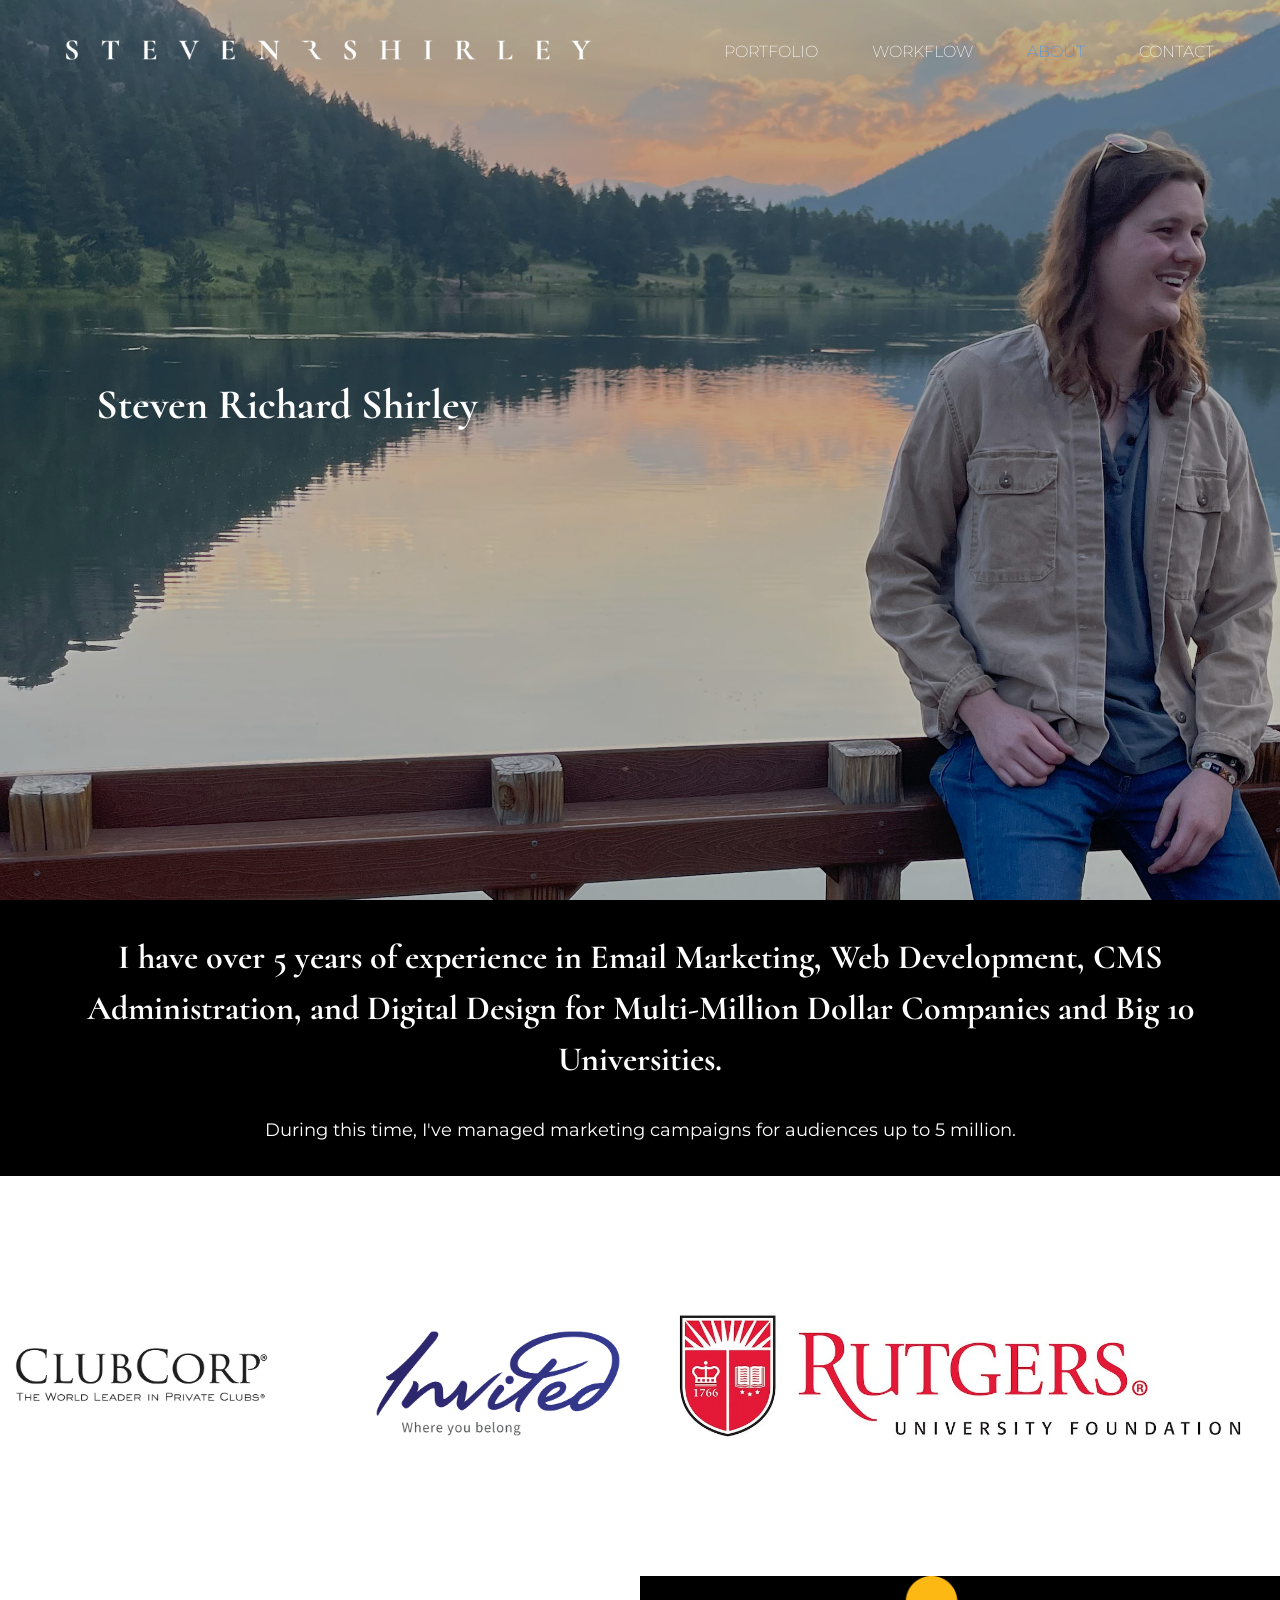
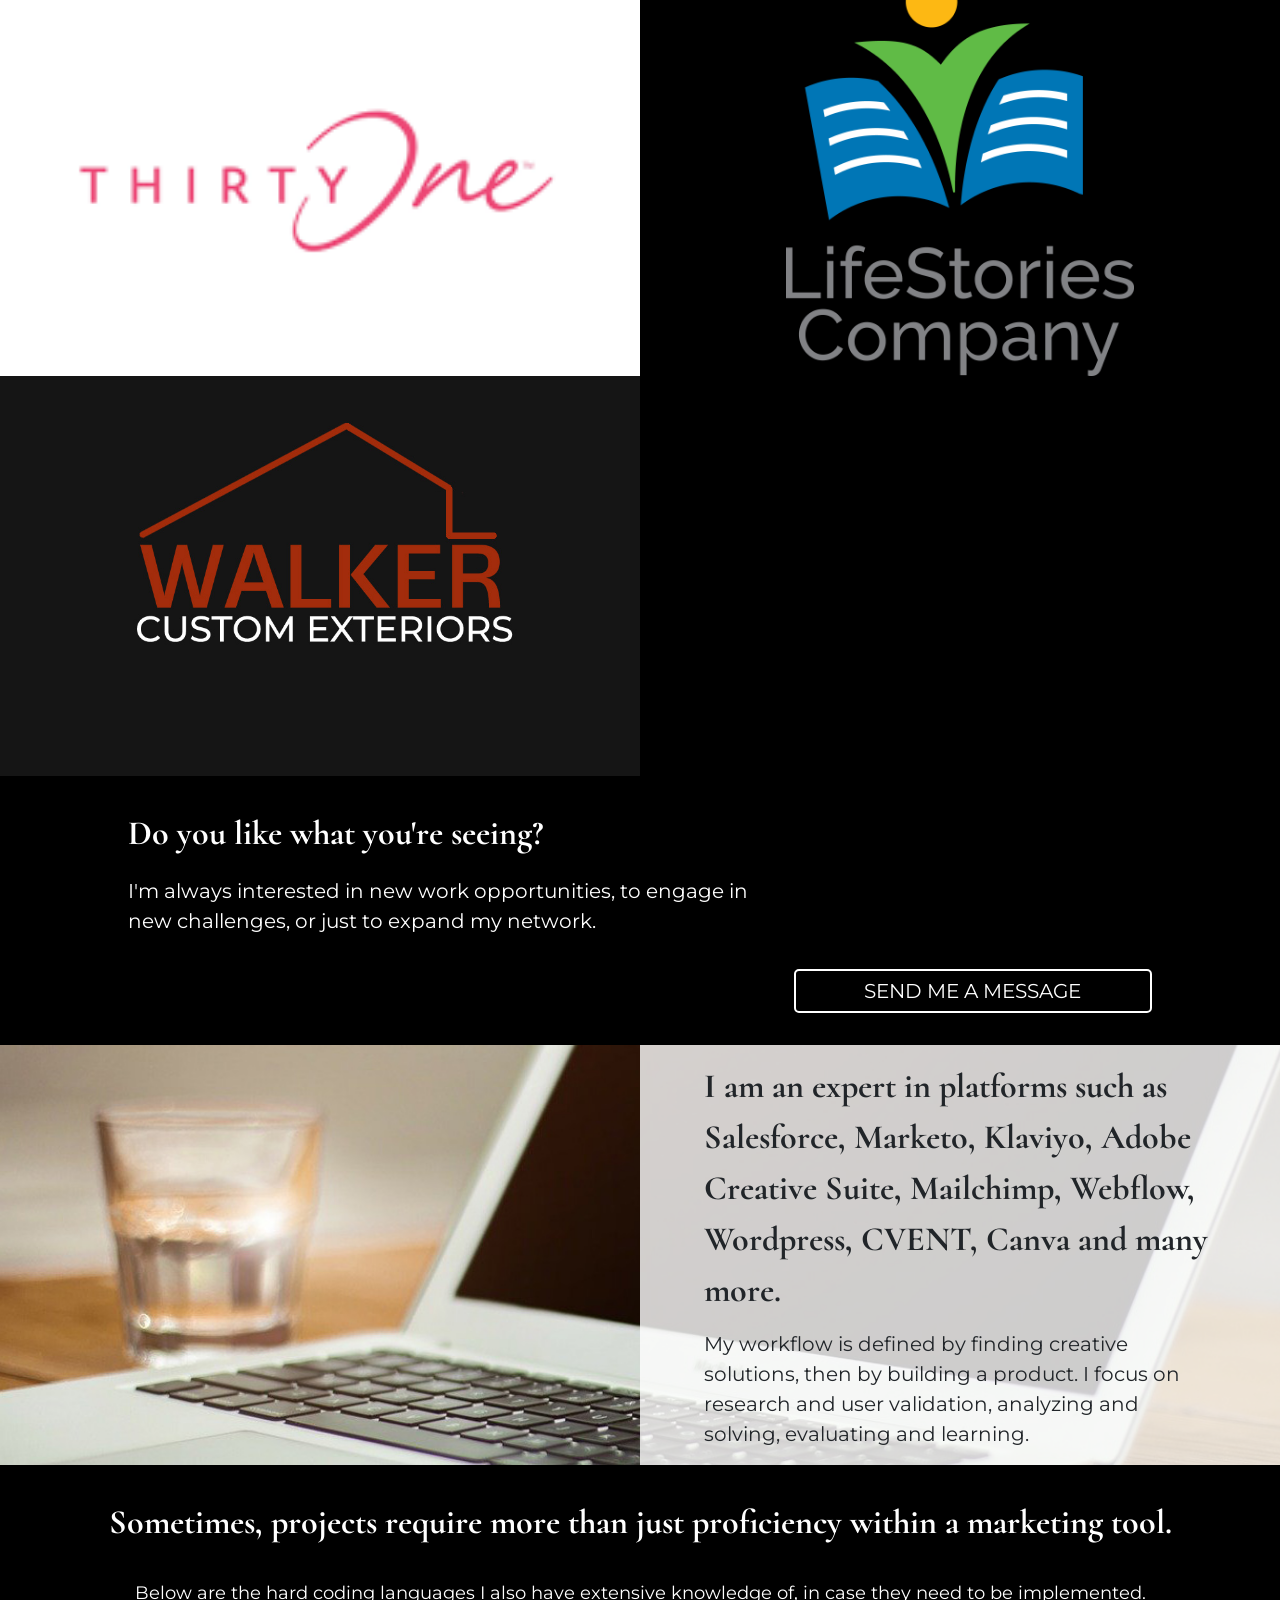
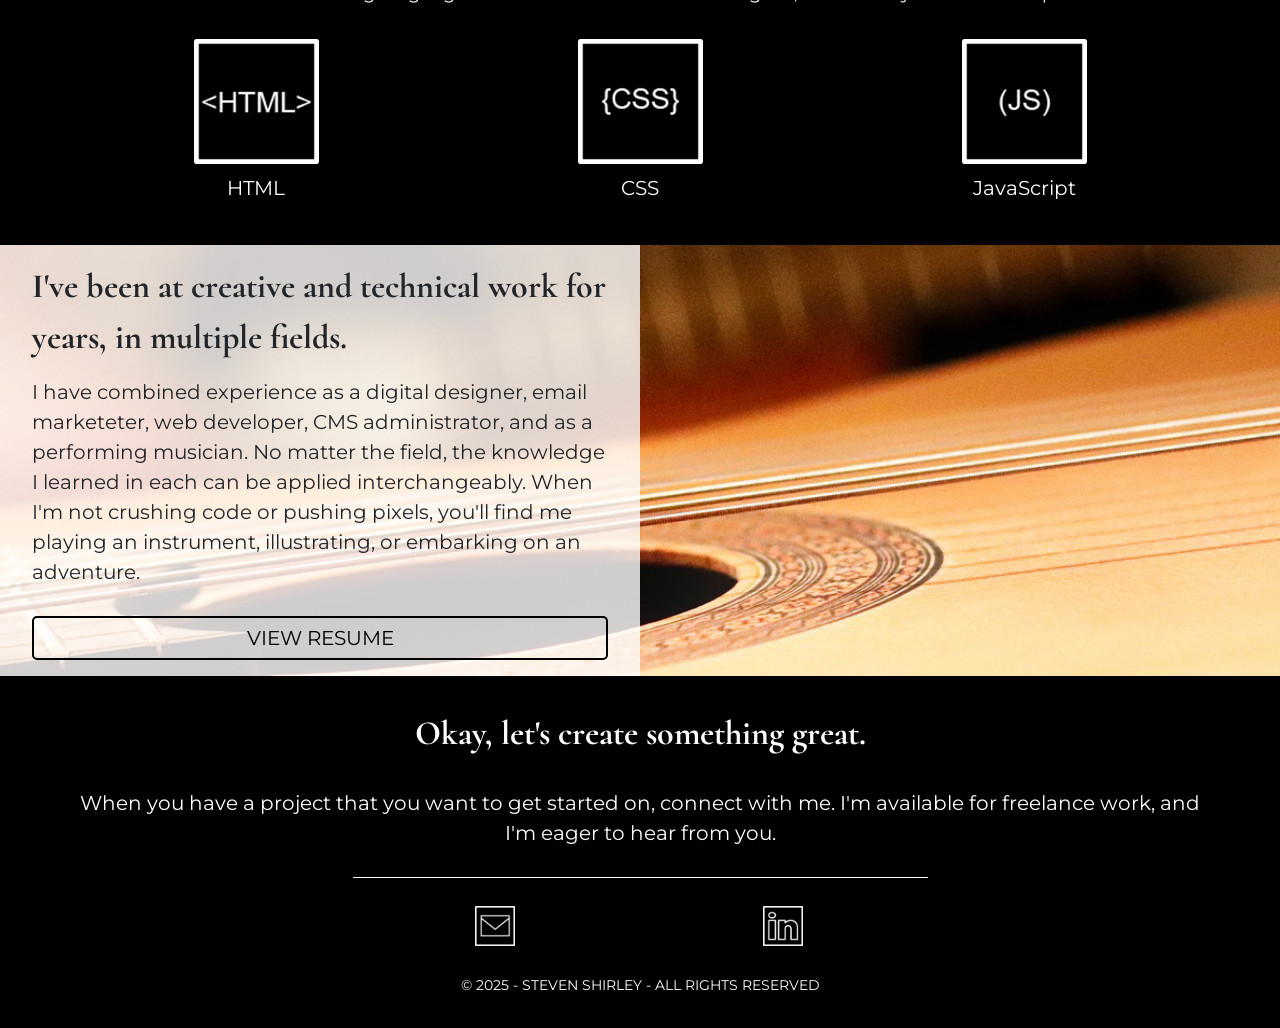
==== commit cd1d3cd7: "Update index.html" ====
--- a/index.html
+++ b/index.html
@@ -4,7 +4,7 @@
     <meta charset="utf-8">
     <meta name="viewport" content="width=device-width">
     <meta name="keywords" content="steven shirley, shirley steven, steven richard shirley, ui/ux designer, ui/ux designer in dallas tx, ui/ux designer in dallas texas, good ui/ux designers, front-end developers in dallas tx, front-end developer in dallas tx, steven shirley front-end developer, steven shirley ui/ux designer, email developer, email developer in dallas tx, dallas tx web developer, web developer, web designer, email designer, logo designer, digital designers, web designers, web developers, steven shirley web design, steven shirley web development, email development, email dev, coder, coders, email coder, html coder, html email developer, email developer in dallas tx, dfw email developer, dfw web development, dallas tx web design and web development, dfw web developer, dfw email developer, dallas tx email developer">
-    <title>Steven Shirley - Email Marketing | Web Development | Digital Design</title>
+    <title>Steven Shirley - Email Marketing | Web Development | CMS Administration | Digital Design</title>
     <link rel="icon" type="image/x-icon" href="./images/mylogo.jpg">
     <link rel="stylesheet" href="https://stackpath.bootstrapcdn.com/bootstrap/4.1.3/css/bootstrap.min.css" integrity="sha384-MCw98/SFnGE8fJT3GXwEOngsV7Zt27NXFoaoApmYm81iuXoPkFOJwJ8ERdknLPMO" crossorigin="anonymous">
     <link rel="stylesheet" type="text/css" href="./css/style.css">
@@ -62,7 +62,7 @@
 
 <div id="introname" style="opacity:0">Steven Richard Shirley</div>
 
-<div id="introtitle" style="opacity:0">Email Marketing | Web Development | Digital Design</div>
+<div id="introtitle" style="opacity:0">Email Marketing | Web Development | CMS Administration | Digital Design</div>
 
 <div style="opacity:0"><a href="#portlink" id="viewworkbtn">VIEW WORK HISTORY</a></div>
 
--- a/css/style.css
+++ b/css/style.css
@@ -1102,7 +1102,7 @@
 }
 
   #skillscontainer {
-    grid-template-columns: auto auto;
+    grid-template-columns: auto;
     padding-bottom: 5%;
   }
 
@@ -1125,7 +1125,7 @@
   }
 
   #skillscontainer {
-    grid-template-columns: auto auto auto auto auto;
+    grid-template-columns: auto auto auto;
     padding-bottom: 5%;
   }
 
@@ -1148,7 +1148,7 @@
   }
 
   #skillscontainer {
-    grid-template-columns: auto auto auto auto auto;
+    grid-template-columns: auto auto auto;
     padding-bottom: 2.5%;
   }
 
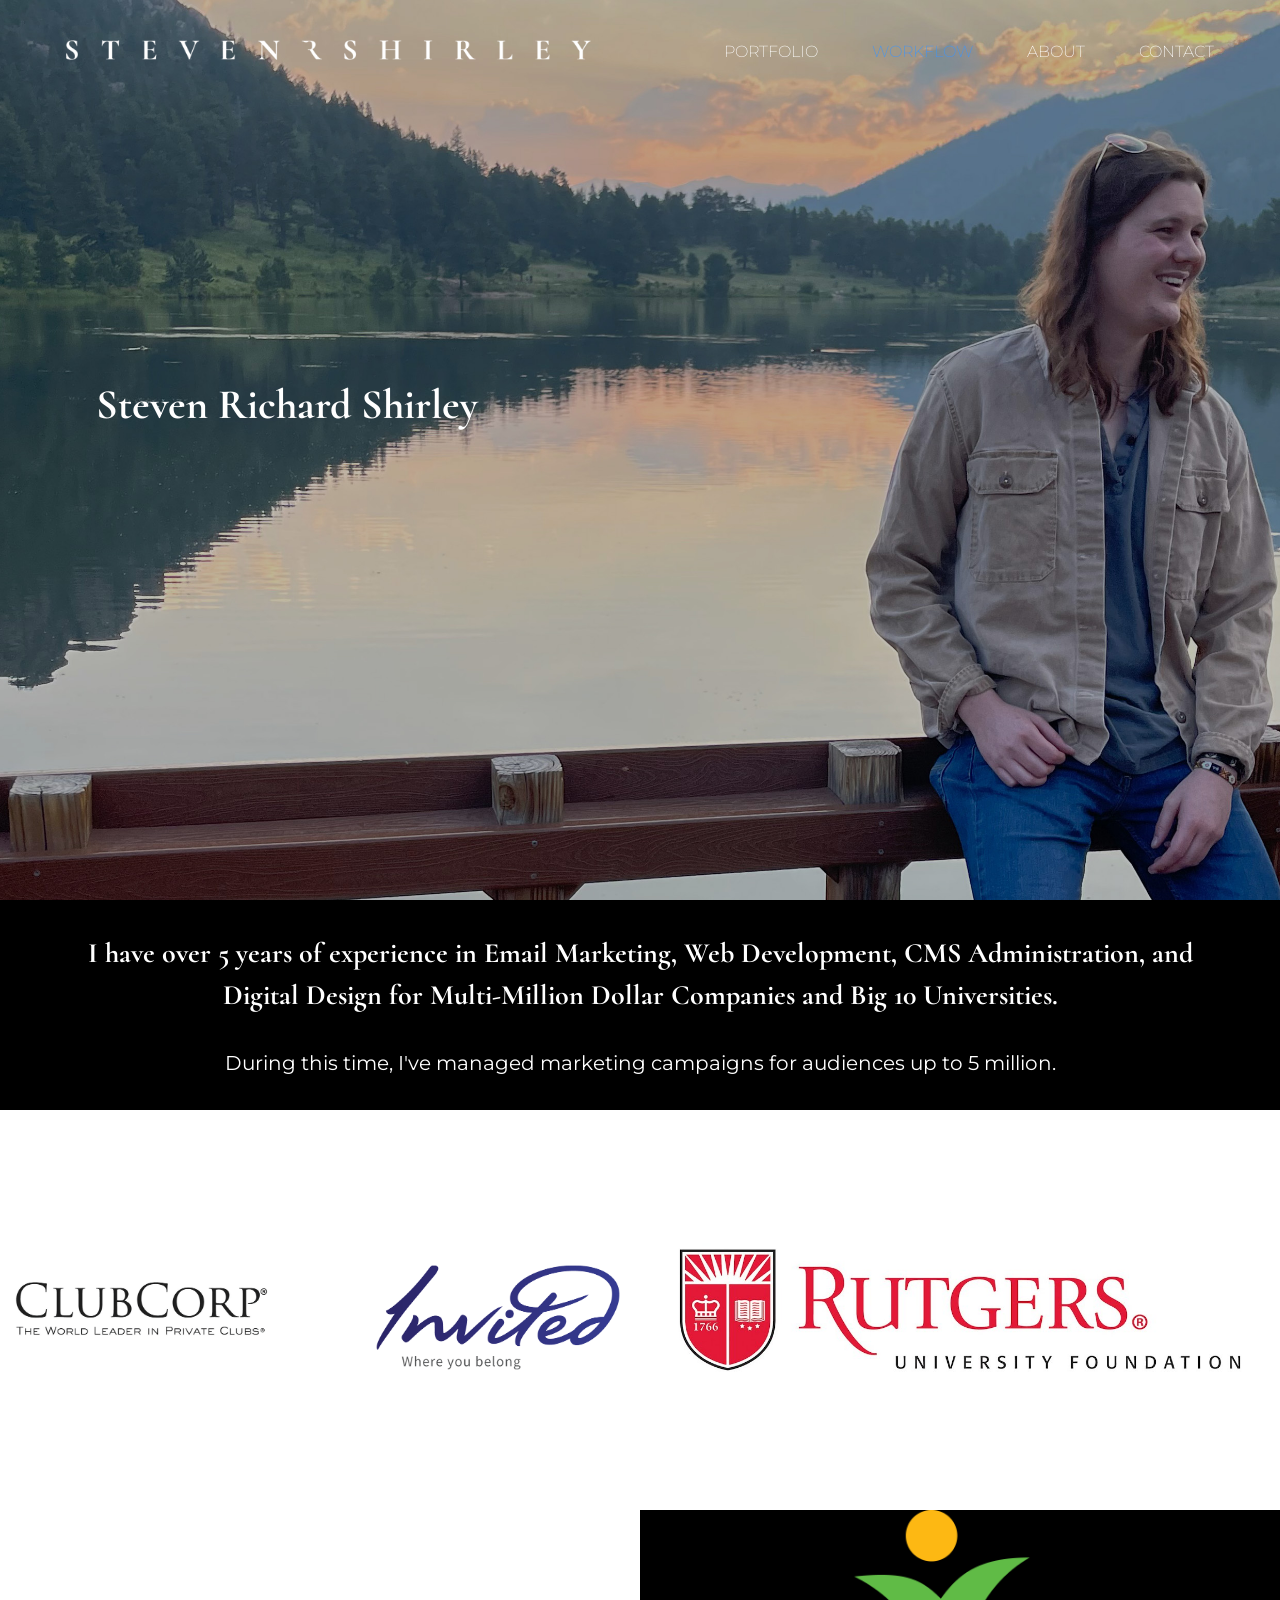
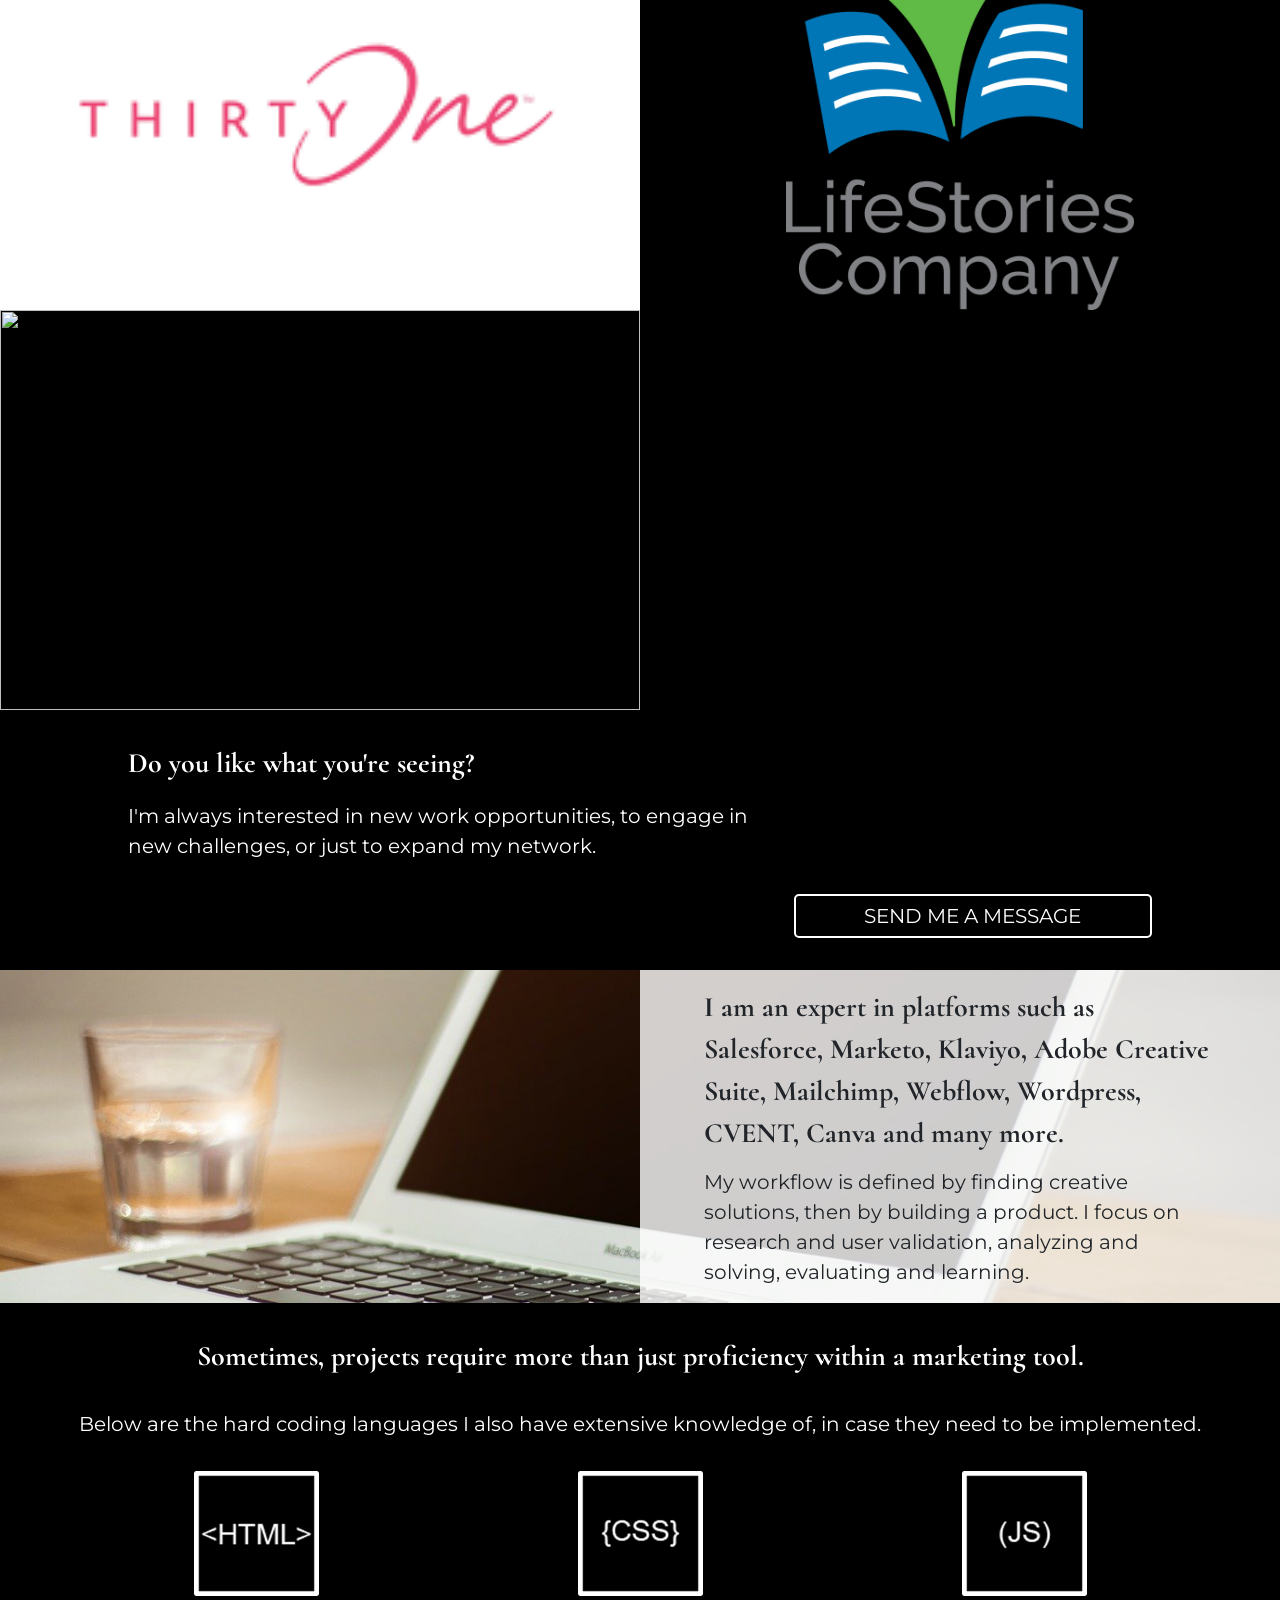
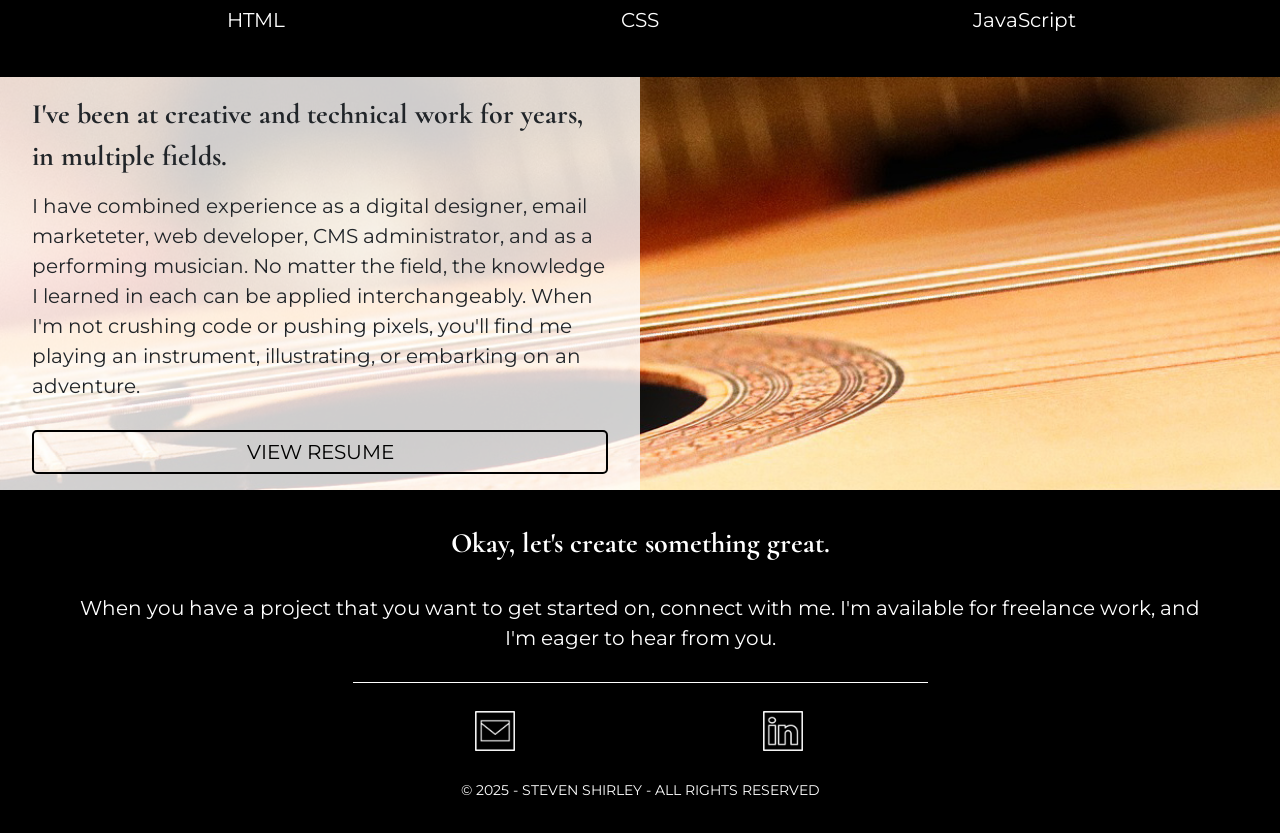
==== commit 5af040ef: "Update index.html" ====
--- a/index.html
+++ b/index.html
@@ -102,7 +102,7 @@
   </a>
 
   <a style="cursor: pointer" onclick="visitLink('https://www.northdallasdecksfences.com/')" class="portitem">
-    <img src="./images/walker-custom.jpg">
+    <img src="./images/walker-exterior-logo.jpg.jpg">
     <div id="">Walker Custom Exteriors | Digital Designer</div>
   </a>
 
--- a/css/style.css
+++ b/css/style.css
@@ -395,7 +395,7 @@
   width: 100%;
   text-align: center;
   padding-top: 10%;
-  font-size: 30px;
+  font-size: 28px;
   font-family: 'Cormorant', serif;
   font-weight: 700;
   margin-bottom: 5%;
@@ -405,7 +405,7 @@
 
 #homeportbtns {
   font-family: 'Montserrat', sans-serif;
-  font-size: 14px;
+  font-size: 20px;
   padding-bottom: 10%;
   color: #ffffff;
   background: #000000;
@@ -454,7 +454,7 @@
 }
 
 .portitem div:hover {
-    background: rgba(255, 255, 255, 0.8);
+    background: rgba(255, 255, 255, 0.9);
     color: rgba(0, 0, 0, 1);
 }
 
@@ -484,12 +484,12 @@
   }
 
   #homeporttitle {
-    font-size: 32px;
+    font-size: 28px;
     padding-top: 5%;
   }
 
   #homeportbtns {
-    font-size: 16px;
+    font-size: 20px;
     padding-bottom: 5%;
   }
 
@@ -508,13 +508,13 @@
   }
 
   #homeporttitle {
-    font-size: 32px;
+    font-size: 28px;
     padding-top: 5%;
     margin-bottom: 2.5%;
   }
 
   #homeportbtns {
-    font-size: 16px;
+    font-size: 20px;
     padding-bottom: 5%;
   }
 }
@@ -525,13 +525,13 @@
   }
 
   #homeporttitle {
-    font-size: 34px;
+    font-size: 28px;
     padding-top: 2.5%;
     margin-bottom: 2.5%;
   }
 
   #homeportbtns {
-    font-size: 18px;
+    font-size: 20px;
     padding-bottom: 2.5%;
   }
 }
@@ -558,13 +558,13 @@
 #quotetext {
   font-family: 'Cormorant', serif;
   margin-bottom: 5%;
-  font-size: 30px;
+  font-size: 28px;
   font-weight: 700;
 }
 
 #quotetext2 {
   font-family: 'Montserrat', sans-serif;
-  font-size: 16px;
+  font-size: 20px;
   margin-bottom: 5%;
 }
 
@@ -573,7 +573,7 @@
 }
 
  #homequotebtn {
-  font-size: 16px;
+  font-size: 20px;
   border: solid #ffffff 2px;
   font-family: 'Montserrat', sans-serif;
   border-radius: 5px;
@@ -600,18 +600,18 @@
 }
 
 #quotetext {
-  font-size: 32px;
+  font-size: 28px;
   margin-bottom: 5%;
 }
 
 #quotetext2 {
-font-size: 18px;
+font-size: 20px;
 margin-bottom: 5%;
 }
 
 
  #homequotebtn {
-  font-size: 18px;
+  font-size: 20px;
   width: 100%;
 }
 
@@ -631,12 +631,12 @@
 }
 
   #quotetext {
-    font-size: 32px;
+    font-size: 28px;
     margin-bottom: 2.5%;
   }
 
   #quotetext2 {
-    font-size: 18px;
+    font-size: 20px;
   }
 
    #homequotebtn {
@@ -655,7 +655,7 @@
   }
 
   #quotetext {
-    font-size: 34px;
+    font-size: 28px;
     margin-bottom: 2.5%;
   }
 
@@ -712,14 +712,14 @@
 }
 
 .hahead {
-font-size: 30px;
+font-size: 28px;
 margin-bottom: 5%;
 font-family: 'Cormorant', serif;
 font-weight: 700;
 }
 
 .hapara {
-font-size: 16px;
+font-size: 20px;
 }
 
 #hapara2 {
@@ -732,7 +732,7 @@
 }
 
  .resumebtn {
-font-size: 16px;
+font-size: 20px;
 border: solid #000000 2px;
 border-radius: 5px;
 padding: 5px 5px 5px 5px;
@@ -771,11 +771,11 @@
 }
 
   .hahead {
-    font-size: 32px;
+    font-size: 28px;
   }
 
   .hapara {
-    font-size: 18px;
+    font-size: 20px;
   }
 
   .hbtncont {
@@ -785,7 +785,7 @@
    .resumebtn {
     grid-row: 1;
     grid-column: 1;
-  font-size: 18px;
+  font-size: 20px;
   margin-bottom: 0%;
   }
 
@@ -818,11 +818,11 @@
 
   .hahead {
     margin-bottom: 2.5%;
-    font-size: 32px;
+    font-size: 28px;
   }
 
   .hapara {
-font-size: 18px;
+font-size: 20px;
   }
 
 
@@ -849,7 +849,7 @@
   }
 
     .hahead {
-      font-size: 34px;
+      font-size: 28px;
       margin-bottom: 2.5%;
     }
 
@@ -879,14 +879,14 @@
 }
 
 .foottitle {
-  font-size: 30px;
+  font-size: 28px;
   margin-bottom: 5%;
   font-family: 'Cormorant', serif;
   font-weight: 700;
 }
 
 .footpara {
-  font-size: 16px;
+  font-size: 20px;
   padding-bottom: 10%;
   width: 100%;
 }
@@ -939,11 +939,11 @@
   }
 
   .foottitle {
-    font-size: 32px;
+    font-size: 28px;
   }
 
   .footpara {
-    font-size: 18px;
+    font-size: 20px;
     padding-bottom: 5%;
   }
 
@@ -977,12 +977,12 @@
   }
 
   .foottitle {
-    font-size: 32px;
+    font-size: 28px;
     margin-bottom: 2.5%;
   }
 
   .footpara {
-    font-size: 18px;
+    font-size: 20px;
     padding-bottom: 5%;
   }
 
@@ -1016,7 +1016,7 @@
   }
 
   .foottitle {
-    font-size: 34px;
+    font-size: 28px;
     margin-bottom: 2.5%;
   }
 
@@ -1040,7 +1040,7 @@
 font-family: 'Cormorant', serif;
 font-weight: 700;
 color: #ffffff;
-font-size: 30px;
+font-size: 28px;
 padding-top: 10%;
 margin-bottom: 5%;
 padding-left: 5%;
@@ -1050,7 +1050,7 @@
 #skillstitle2 {
 text-align: center;
 color: #ffffff;
-font-size: 14px;
+font-size: 20px;
 padding-bottom: 10%;
 padding-left: 5%;
 padding-right: 5%;
@@ -1092,13 +1092,13 @@
 @media (min-width: 600px) {
 #skillstitle1 {
 padding-top: 5%;
-font-size: 32px;
+font-size: 28px;
 margin-bottom: 5%;
 }
 
 #skillstitle2 {
 padding-bottom: 5%;
-font-size: 16px;
+font-size: 20px;
 }
 
   #skillscontainer {
@@ -1116,12 +1116,12 @@
   #skillstitle1 {
   padding-top: 5%;
   margin-bottom: 2.5%;
-  font-size: 32px;
+  font-size: 28px;
   }
 
   #skillstitle2 {
   padding-bottom: 5%;
-  font-size: 18px;
+  font-size: 20px;
   }
 
   #skillscontainer {
@@ -1138,13 +1138,13 @@
 @media (min-width: 1200px) {
   #skillstitle1 {
   padding-top: 2.5%;
-  font-size: 34px;
+  font-size: 28px;
   margin-bottom: 2.5%;
   }
 
   #skillstitle2 {
   padding-bottom: 2.5%;
-  font-size: 18px;
+  font-size: 20px;
   }
 
   #skillscontainer {
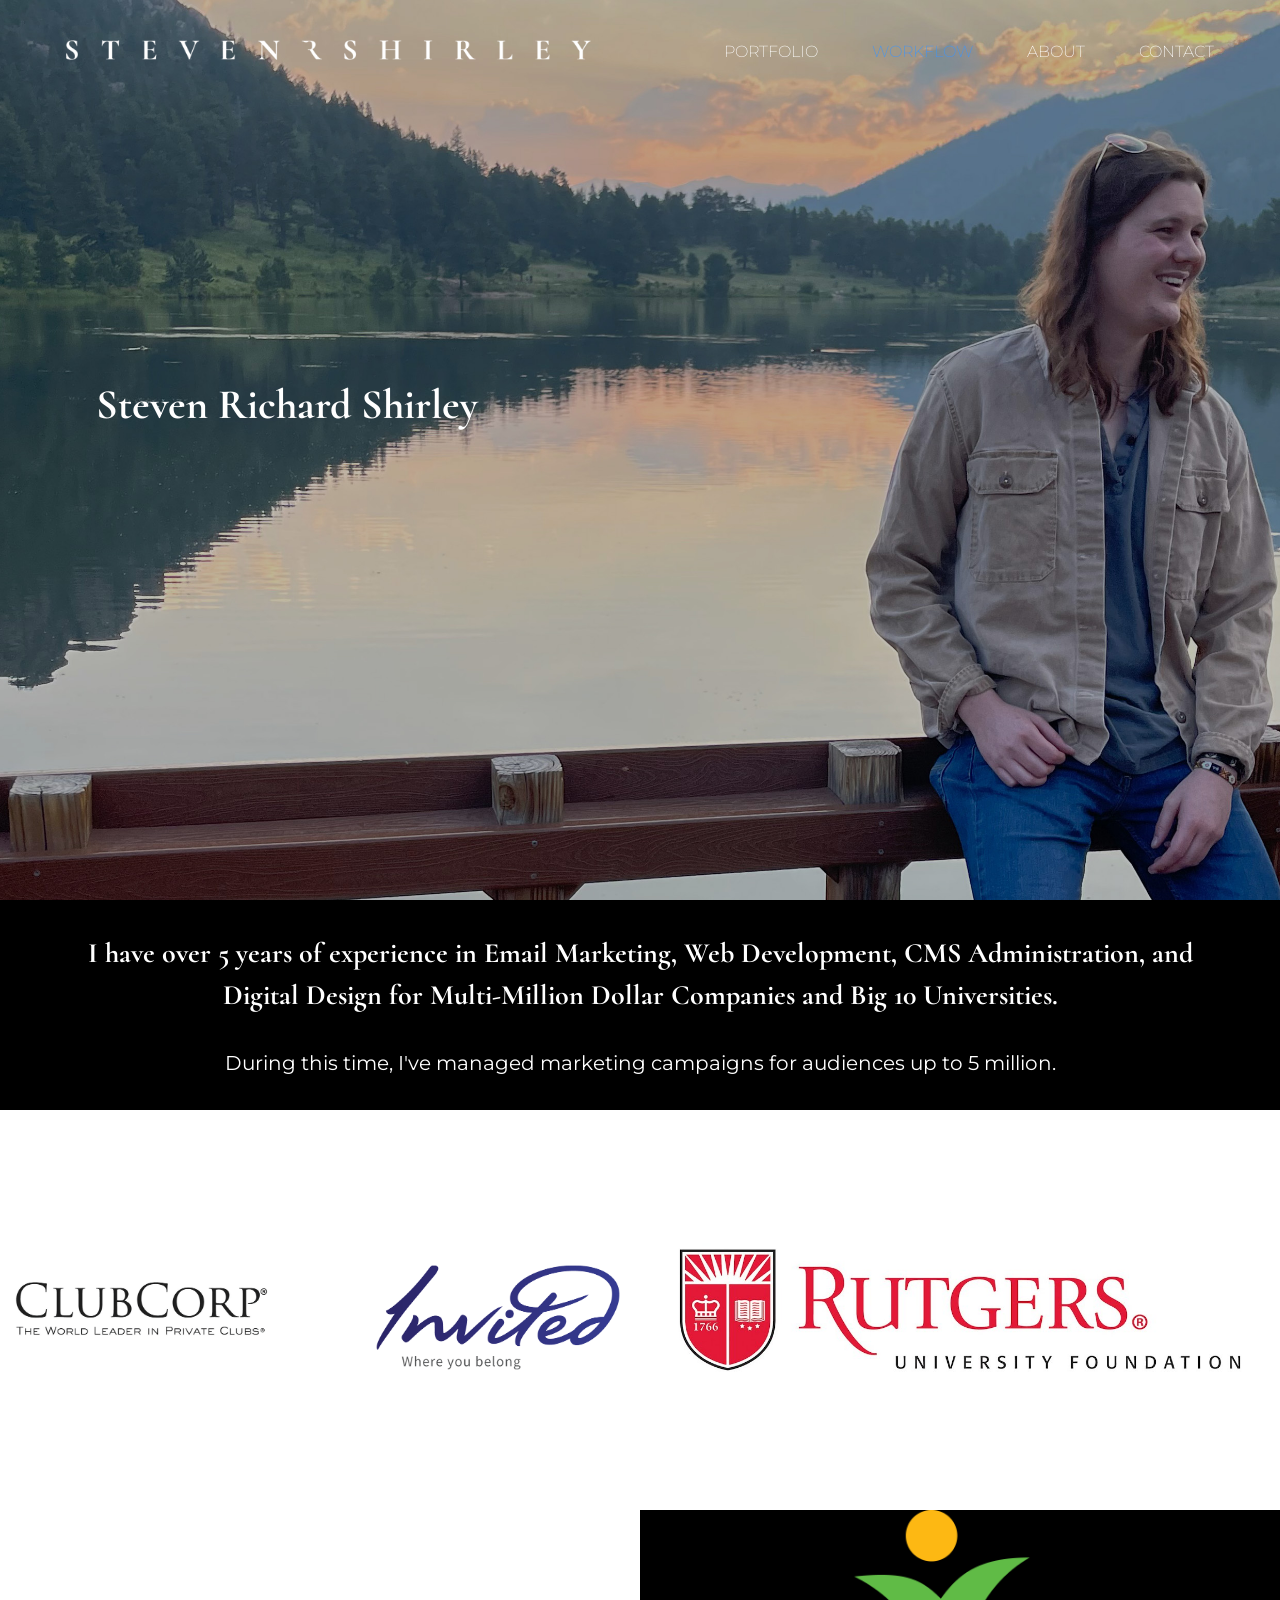
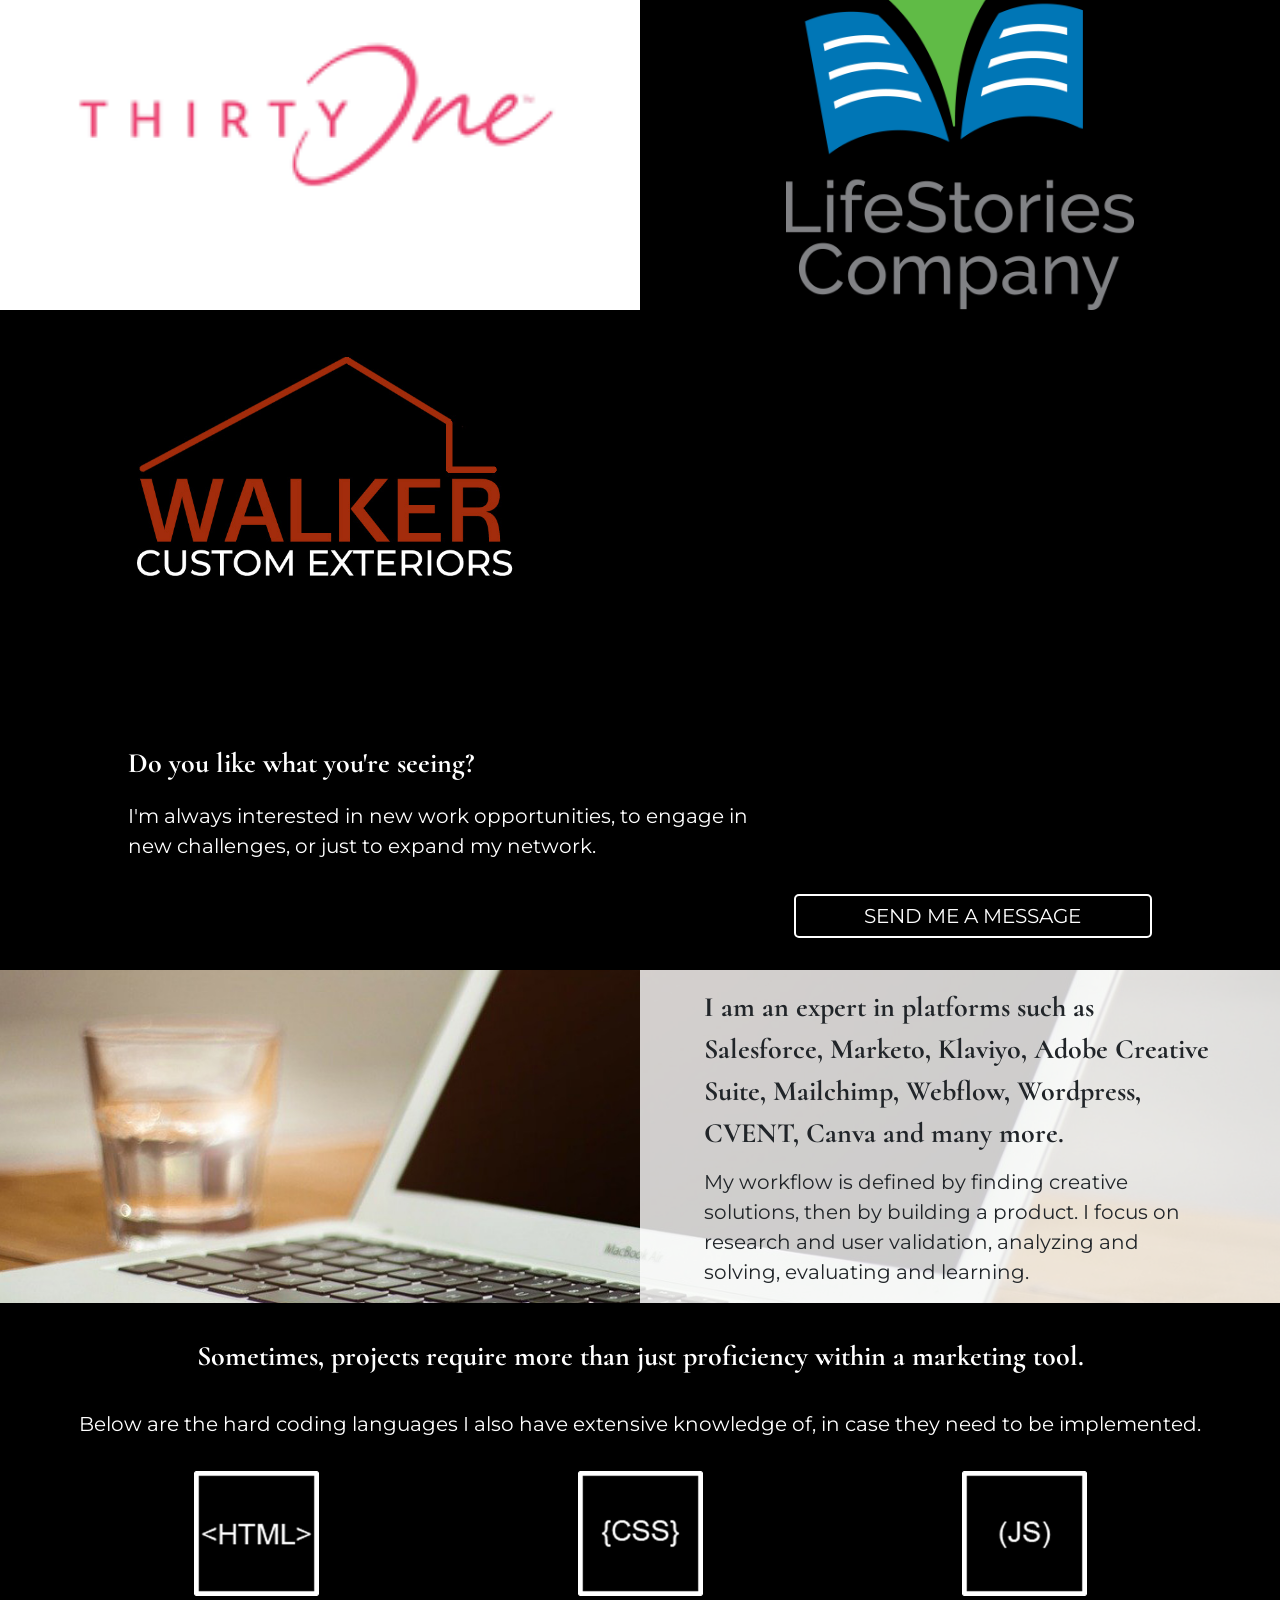
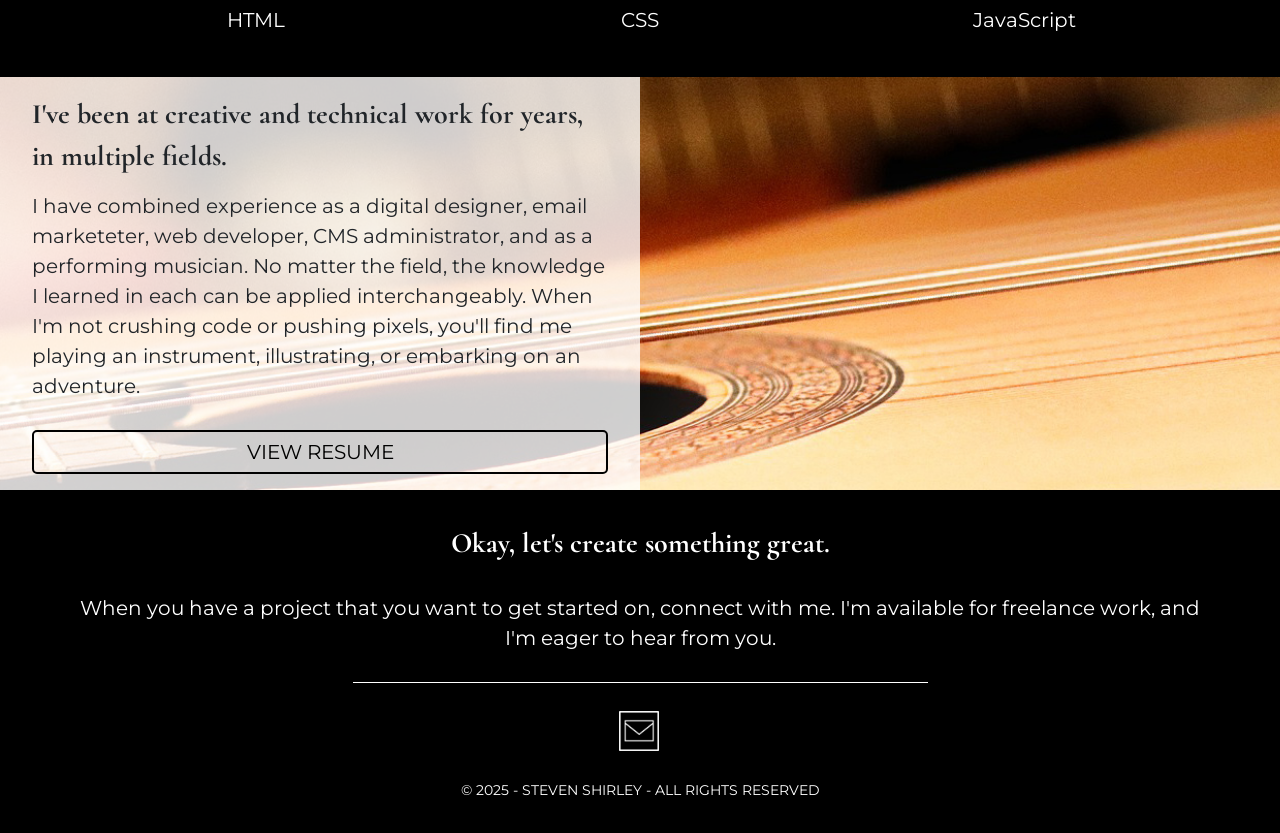
==== commit e31274ff: "Update index.html" ====
--- a/index.html
+++ b/index.html
@@ -102,7 +102,7 @@
   </a>
 
   <a style="cursor: pointer" onclick="visitLink('https://www.northdallasdecksfences.com/')" class="portitem">
-    <img src="./images/walker-exterior-logo.jpg.jpg">
+    <img src="./images/walker-exterior-logo.jpg">
     <div id="">Walker Custom Exteriors | Digital Designer</div>
   </a>
 
@@ -266,10 +266,10 @@
         <img class="icon-alt" src="./images/mail-blue.png">
     </a>
   
-    <a style="cursor: pointer" onclick="visitLink('https://www.linkedin.com/in/stevenrichardshirley/')">
+<!--     <a style="cursor: pointer" onclick="visitLink('https://www.linkedin.com/in/stevenrichardshirley/')">
         <img class="icon" src="./images/linkedin-white.png">
         <img class="icon-alt" src="./images/linkedin-blue.png">
-    </a>
+    </a> -->
 
 
 
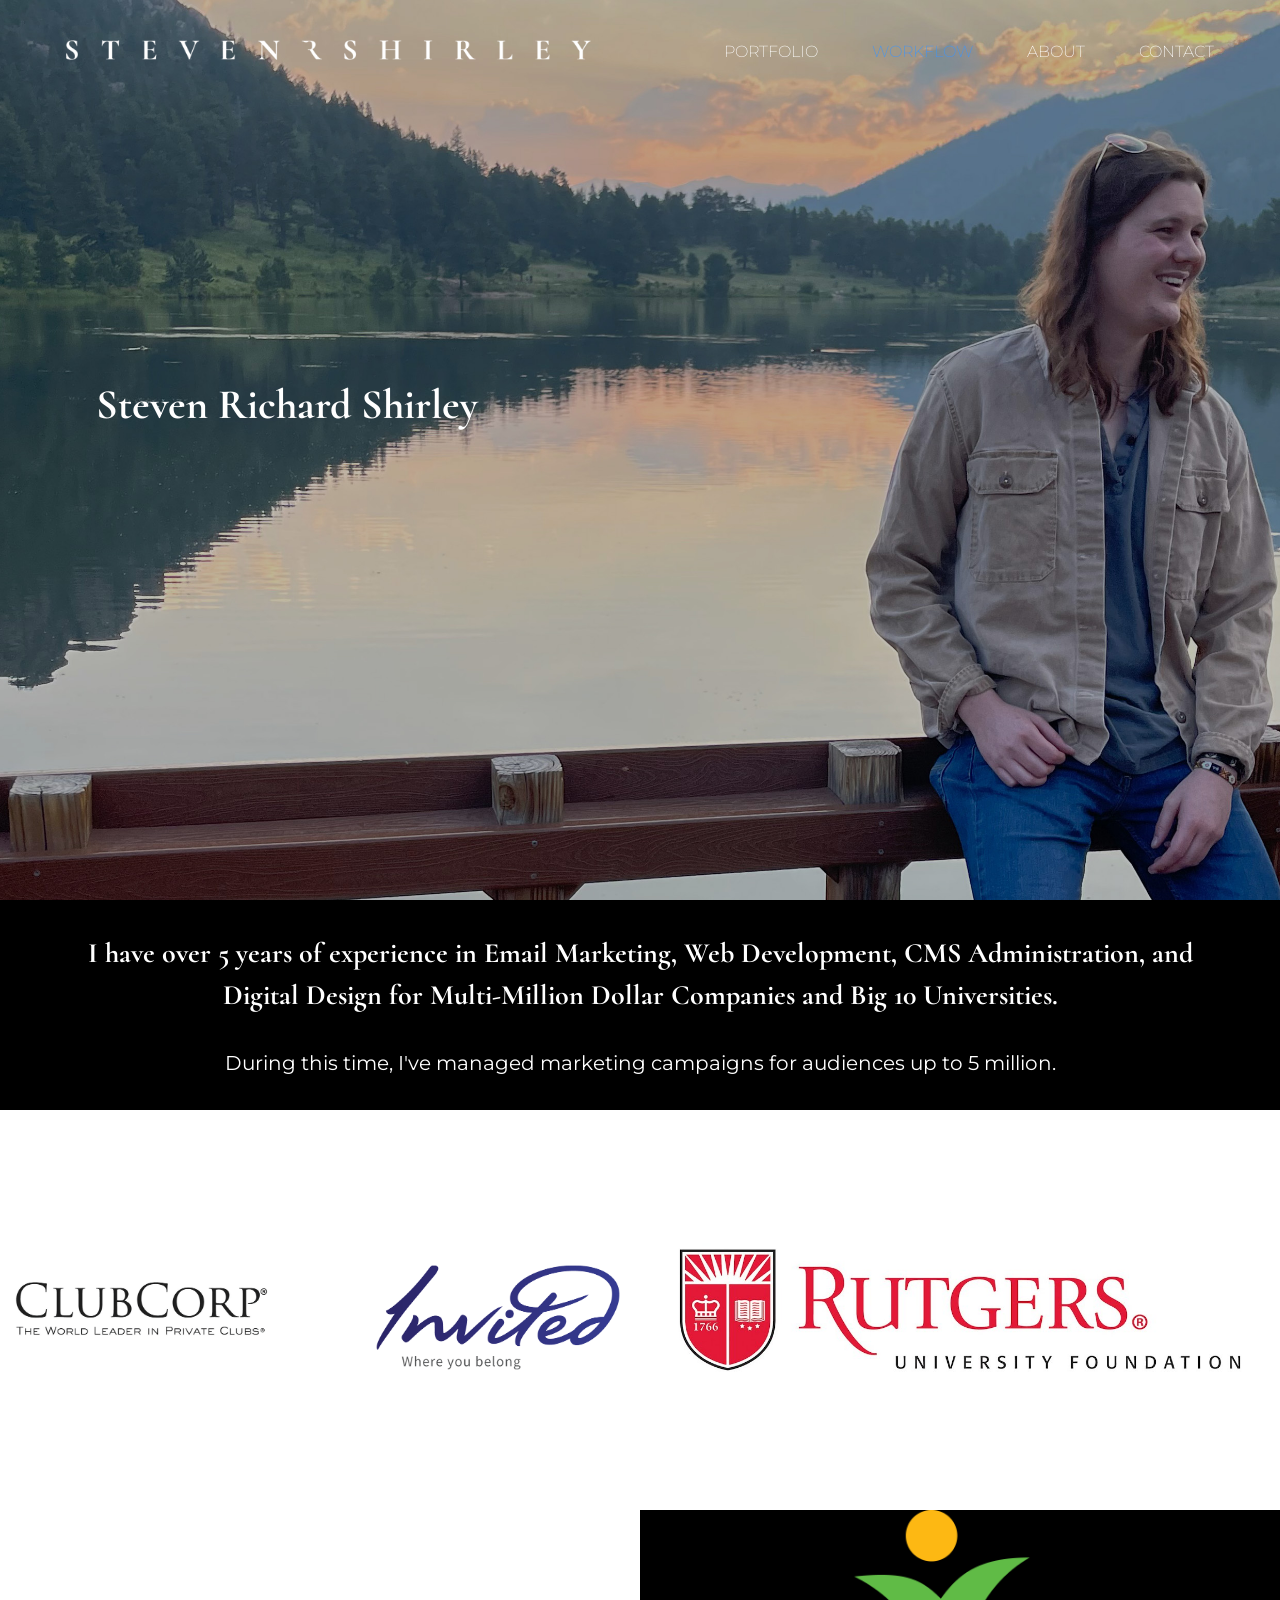
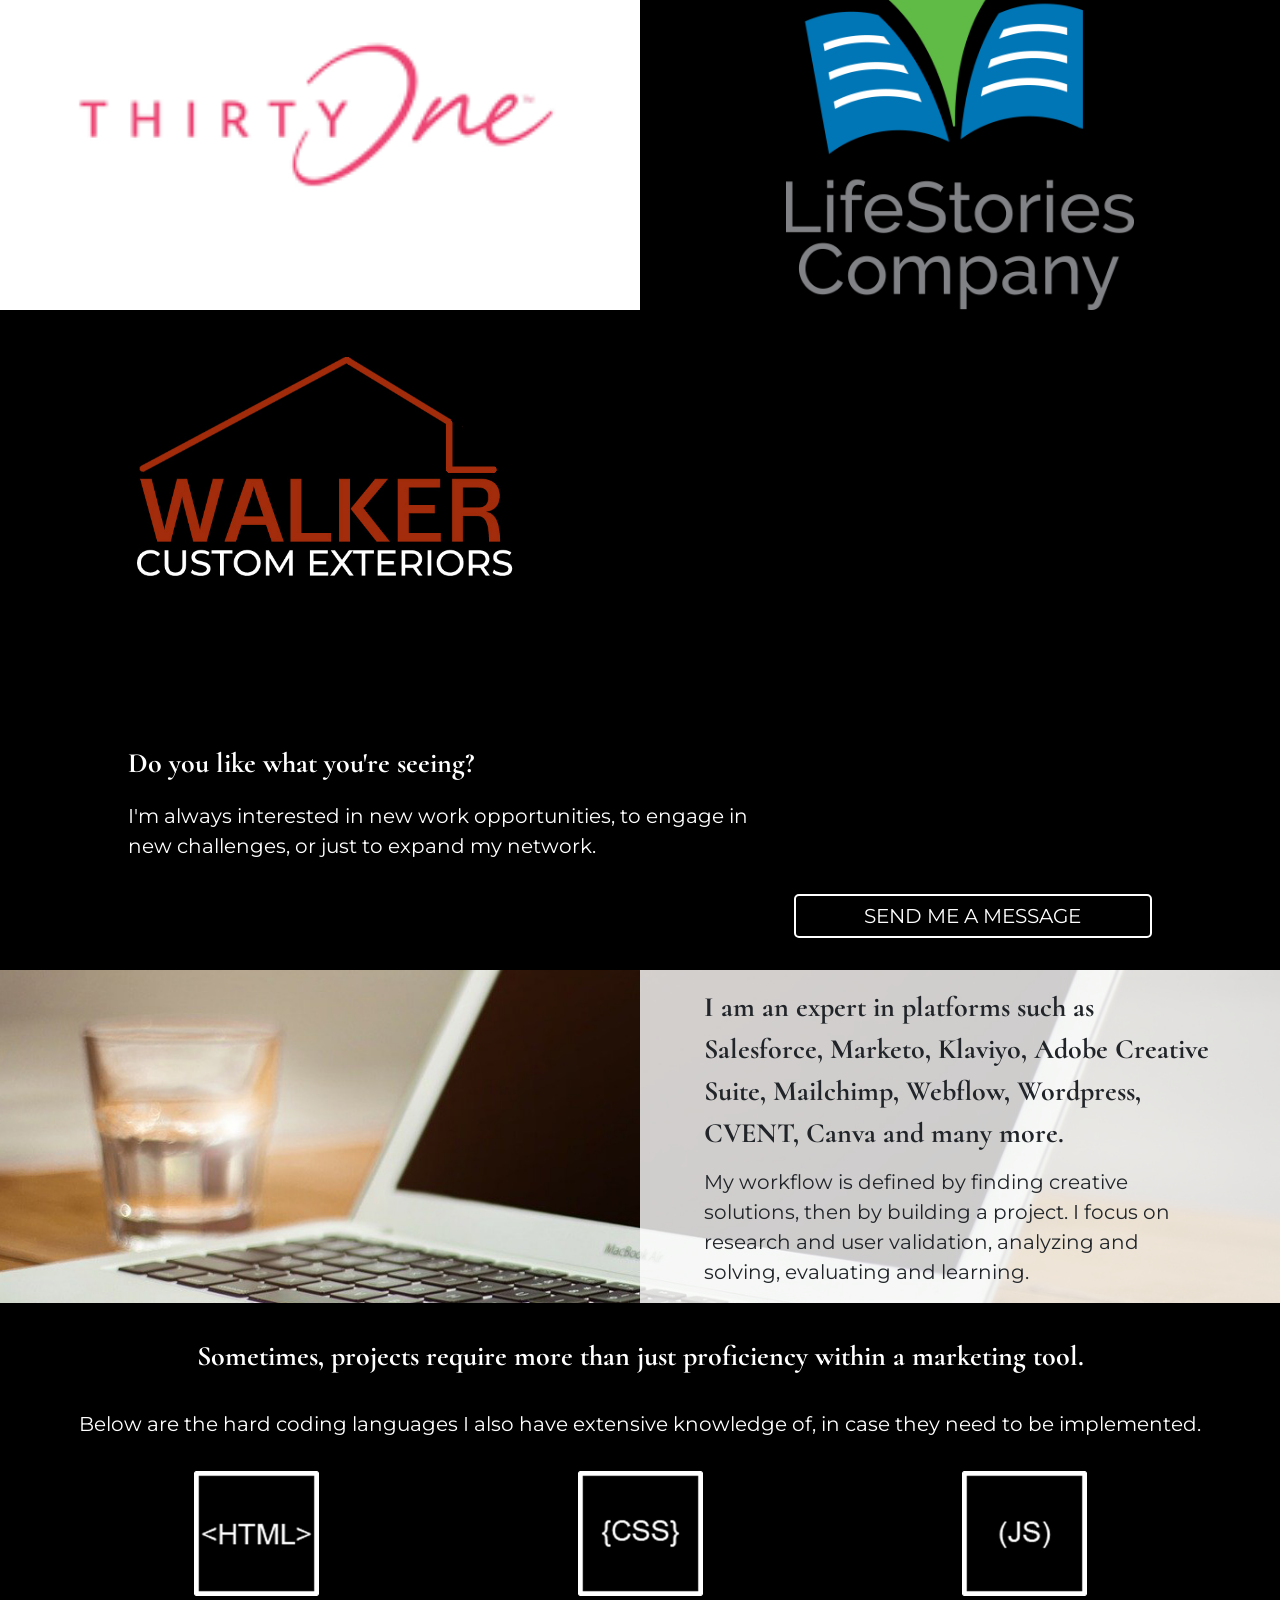
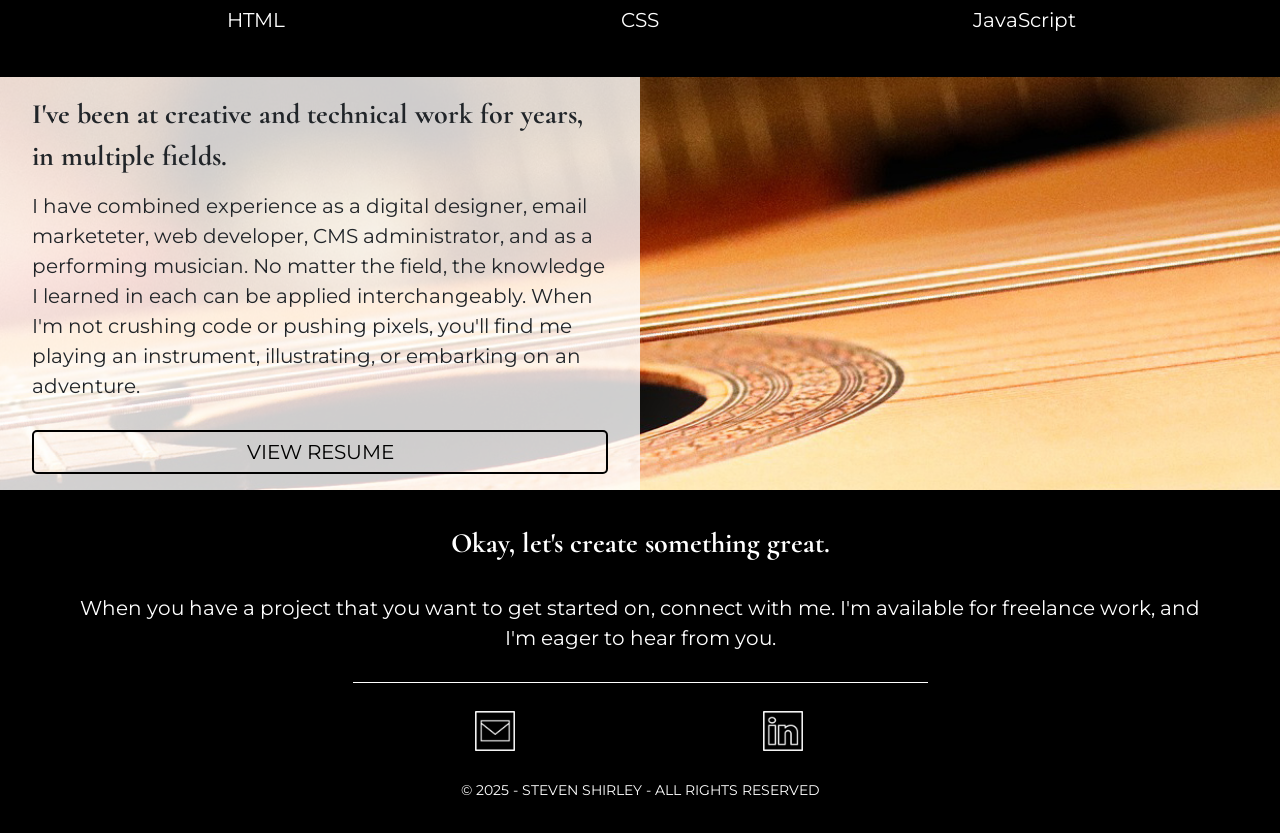
==== commit 341a5bc2: "Update index.html" ====
--- a/index.html
+++ b/index.html
@@ -86,7 +86,7 @@
 
   <a style="cursor: pointer" onclick="visitLink('https://rutgersfoundation.org/')" class="portitem">
     <img src="./images/rutgers-university-foundation.jpg">
-    <div>Rutgers University Foundation | Digital Specialist - CMS and Email Marketing</div>
+    <div>Rutgers University Foundation | Digital Specialist - CMS Administrator and Email Marketing Specialist</div>
   </a>
 
   <a style="cursor: pointer" onclick="visitLink('https://thirtyonestore.com/')" class="portitem">
@@ -101,9 +101,9 @@
     <div id="">Life Stories Company | Digital Design, Web Development and Email Marketing</div>
   </a>
 
-  <a style="cursor: pointer" onclick="visitLink('https://www.northdallasdecksfences.com/')" class="portitem">
+  <a style="cursor: pointer" onclick="visitLink('')" class="portitem">
     <img src="./images/walker-exterior-logo.jpg">
-    <div id="">Walker Custom Exteriors | Digital Designer</div>
+    <div id="">Walker Custom Exteriors | Digital Design and Web Development</div>
   </a>
 
 
@@ -144,7 +144,7 @@
         I am an expert in platforms such as Salesforce, Marketo, Klaviyo, Adobe Creative Suite, Mailchimp, Webflow, Wordpress, CVENT, Canva and many more.  
       </div>
       <div class="hapara">
-      My workflow is defined by finding creative solutions, then by building a product.  I focus on research and user validation, analyzing and solving, evaluating and learning. 
+      My workflow is defined by finding creative solutions, then by building a project.  I focus on research and user validation, analyzing and solving, evaluating and learning. 
         </div>
 
   </div>
@@ -172,7 +172,7 @@
   </div>
 
   <div href="" class="skillitem">
-    <img src="./images/javascriptlogo.png" class="skillslogo">
+    <img src="./images/javascriptlogo.png" class="skillslogo" id="homeabout3">
     <div class="logostext">
     JavaScript
   </div>
@@ -247,7 +247,7 @@
         </div>
 
         <div class="hbtncont">
-                <a href="https://drive.google.com/file/d/19vbU0bQraOeaOkzONoCbcQ9qz4lqI0HI/view?usp=sharing" class="resumebtn"><div>VIEW RESUME</div></a>
+                <a href="https://drive.google.com/file/d/1oGJE3zxjJzkjXuTjoHcYtxfJAZQf30mE/view?usp=sharing" class="resumebtn"><div>VIEW RESUME</div></a>
         </div>
 
   </div>
@@ -266,10 +266,10 @@
         <img class="icon-alt" src="./images/mail-blue.png">
     </a>
   
-<!--     <a style="cursor: pointer" onclick="visitLink('https://www.linkedin.com/in/stevenrichardshirley/')">
+    <a style="cursor: pointer" onclick="visitLink('https://www.linkedin.com/in/stevenrichardshirley/')">
         <img class="icon" src="./images/linkedin-white.png">
         <img class="icon-alt" src="./images/linkedin-blue.png">
-    </a> -->
+    </a>
 
 
 
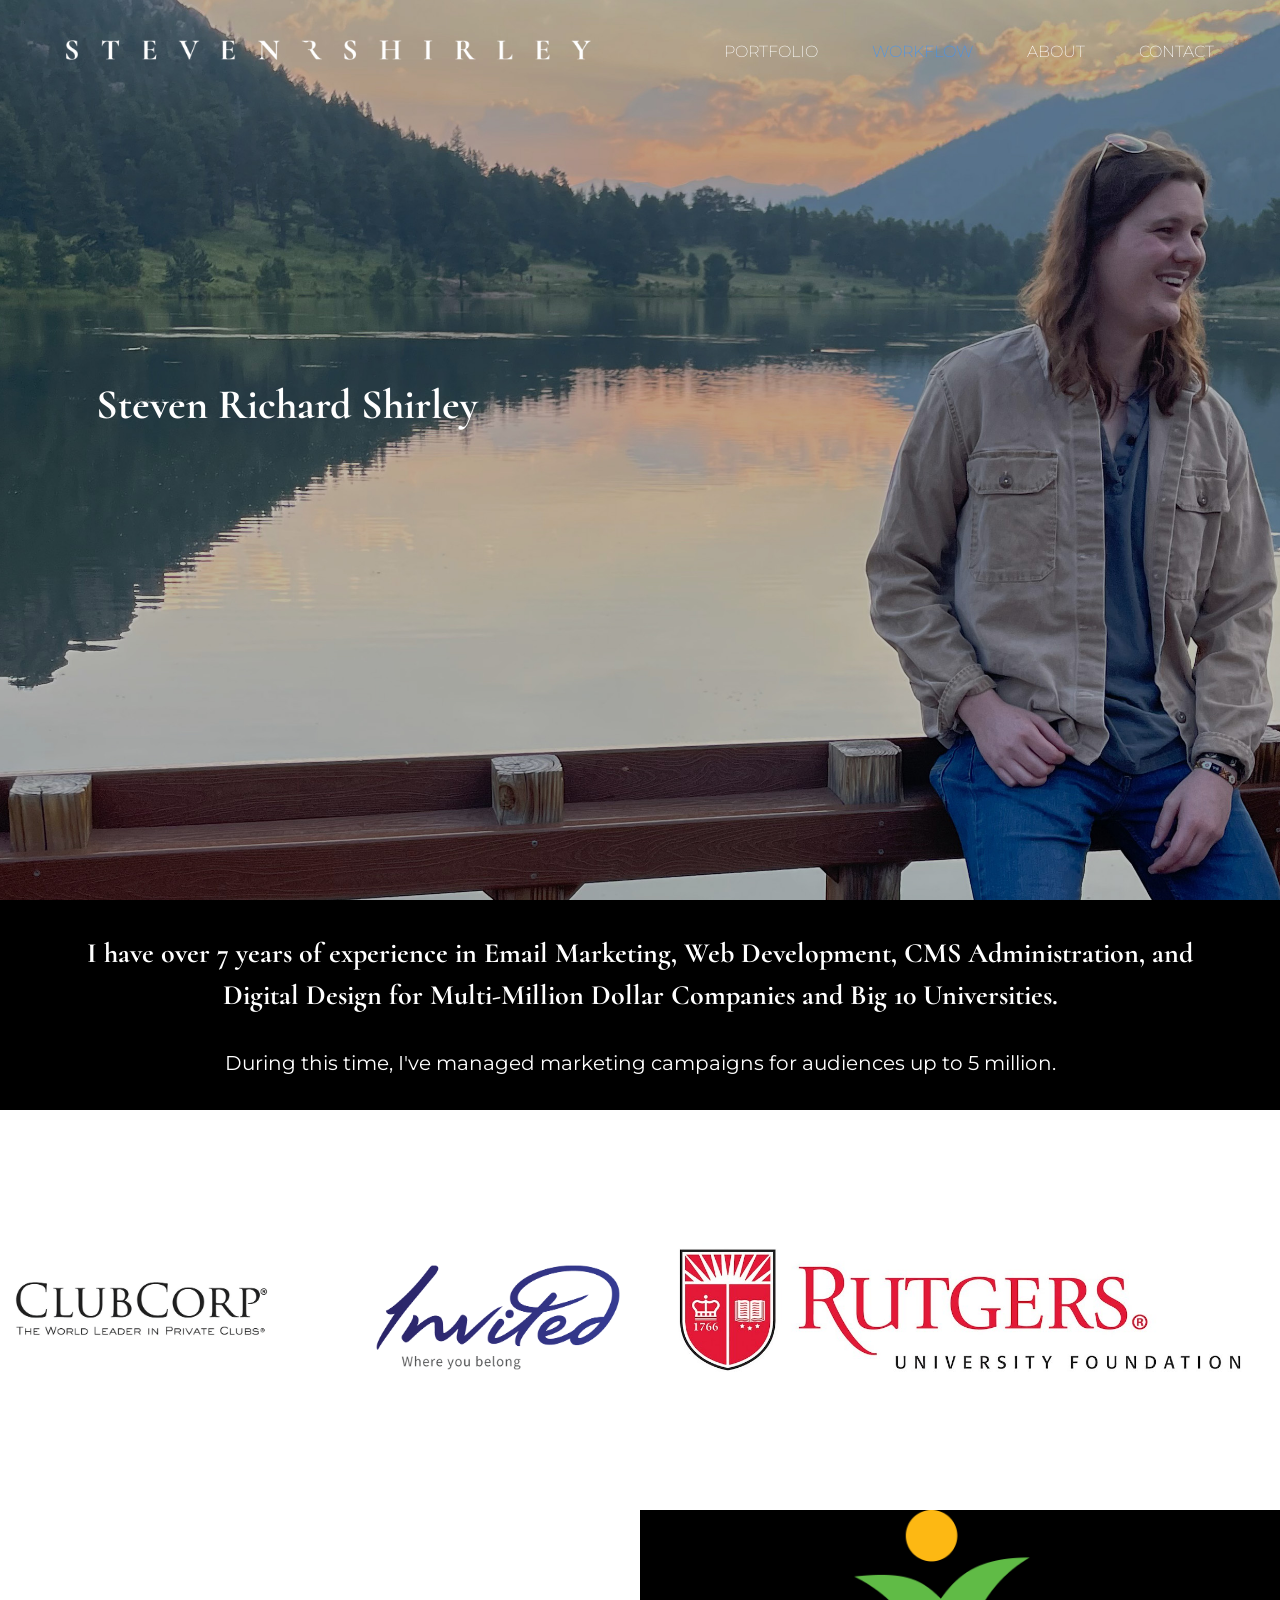
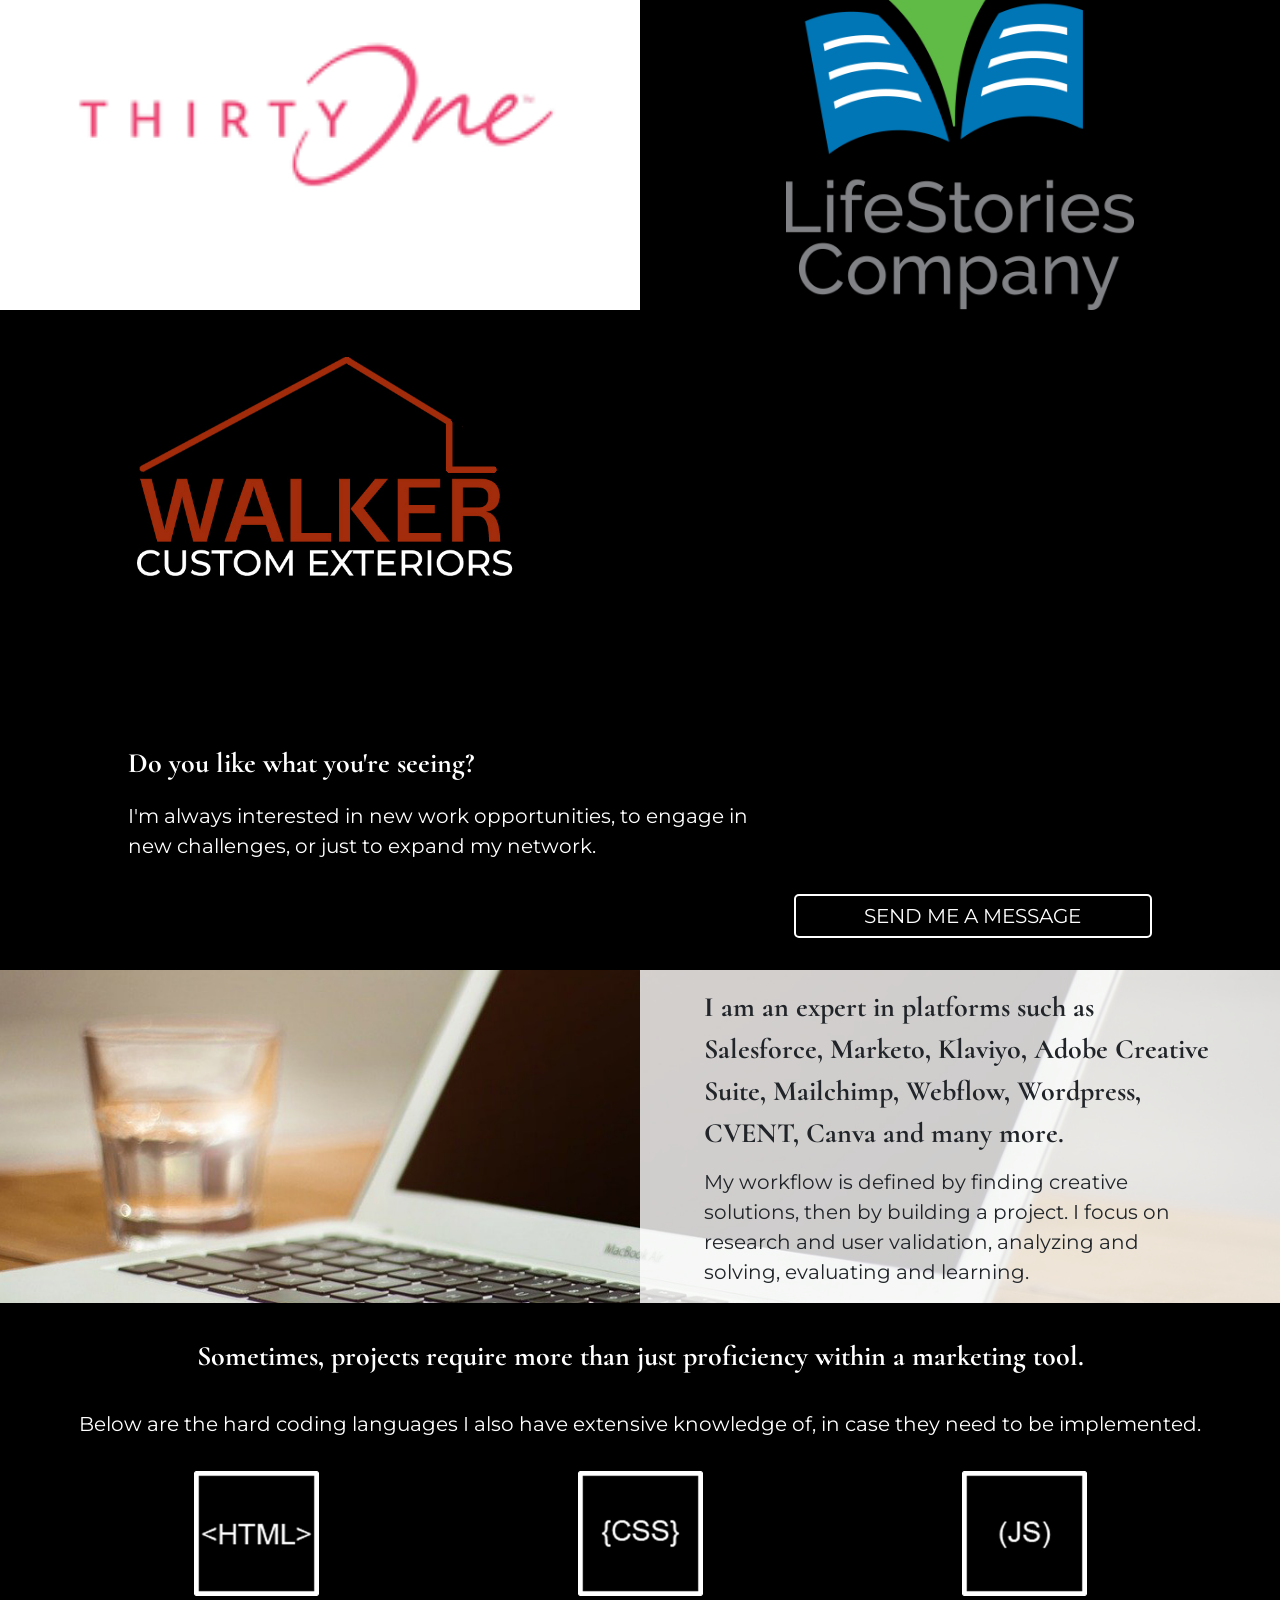
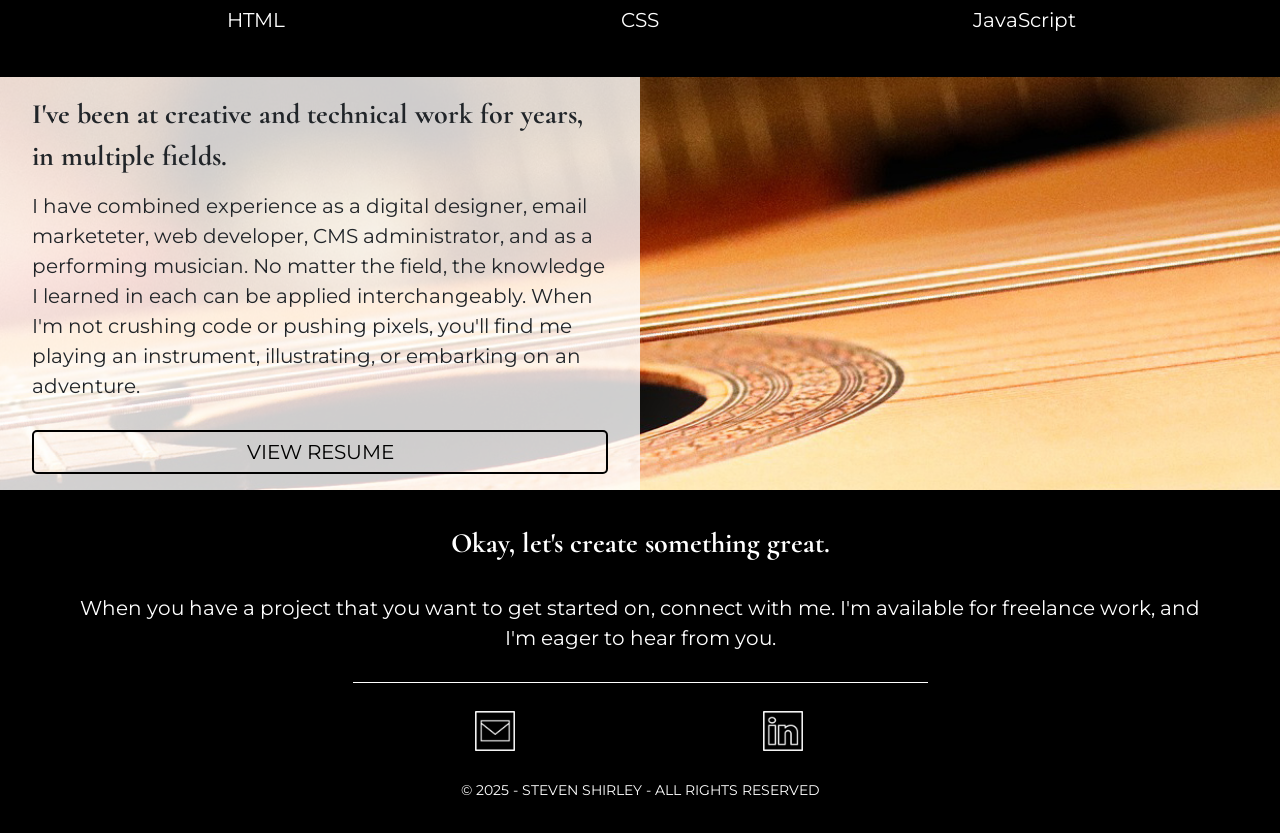
==== commit e7497cf5: "Update index.html" ====
--- a/index.html
+++ b/index.html
@@ -3,7 +3,7 @@
   <head>
     <meta charset="utf-8">
     <meta name="viewport" content="width=device-width">
-    <meta name="keywords" content="steven shirley, shirley steven, steven richard shirley, ui/ux designer, ui/ux designer in dallas tx, ui/ux designer in dallas texas, good ui/ux designers, front-end developers in dallas tx, front-end developer in dallas tx, steven shirley front-end developer, steven shirley ui/ux designer, email developer, email developer in dallas tx, dallas tx web developer, web developer, web designer, email designer, logo designer, digital designers, web designers, web developers, steven shirley web design, steven shirley web development, email development, email dev, coder, coders, email coder, html coder, html email developer, email developer in dallas tx, dfw email developer, dfw web development, dallas tx web design and web development, dfw web developer, dfw email developer, dallas tx email developer">
+    <meta name="keywords" content="steven shirley, shirley steven, steven richard shirley, web designer, web designer in dallas texas, web developer in dallas tx, web design dallas tx, email marketer, email marketing dallas tx, steven shirley email marketer, steven richard shirley web developer, steven richard shirley web, steven richard shirley email marketing, steven richard shirley web development, steven ui/ux designer, ui/ux designer in dallas tx, ui/ux designer in dallas texas, good ui/ux designers, front-end developers in dallas tx, front-end developer in dallas tx, steven shirley front-end developer, steven shirley ui/ux designer, email developer, email developer in dallas tx, dallas tx web developer, web developer, web designer, steven shirley email design, steven richard shirley email design, steven richard shirley website design, website design, email designer, logo designer, digital designers, web designers, web developers, steven shirley web design, steven shirley web development, email development, email dev, coder, coders, email coder, html coder, html email developer, email developer in dallas tx, dfw email developer, dfw web development, dallas tx web design and web development, dfw web developer, dfw email developer, dallas tx email developer">
     <title>Steven Shirley - Email Marketing | Web Development | CMS Administration | Digital Design</title>
     <link rel="icon" type="image/x-icon" href="./images/mylogo.jpg">
     <link rel="stylesheet" href="https://stackpath.bootstrapcdn.com/bootstrap/4.1.3/css/bootstrap.min.css" integrity="sha384-MCw98/SFnGE8fJT3GXwEOngsV7Zt27NXFoaoApmYm81iuXoPkFOJwJ8ERdknLPMO" crossorigin="anonymous">
@@ -71,7 +71,7 @@
 </section>
 
 <div id="homeporttitle">
- I have over 5 years of experience in Email Marketing, Web Development, CMS Administration, and Digital Design for Multi-Million Dollar Companies and Big 10 Universities.
+ I have over 7 years of experience in Email Marketing, Web Development, CMS Administration, and Digital Design for Multi-Million Dollar Companies and Big 10 Universities.
 </div>
 <div id="homeportbtns">
 During this time, I've managed marketing campaigns for audiences up to 5 million.
